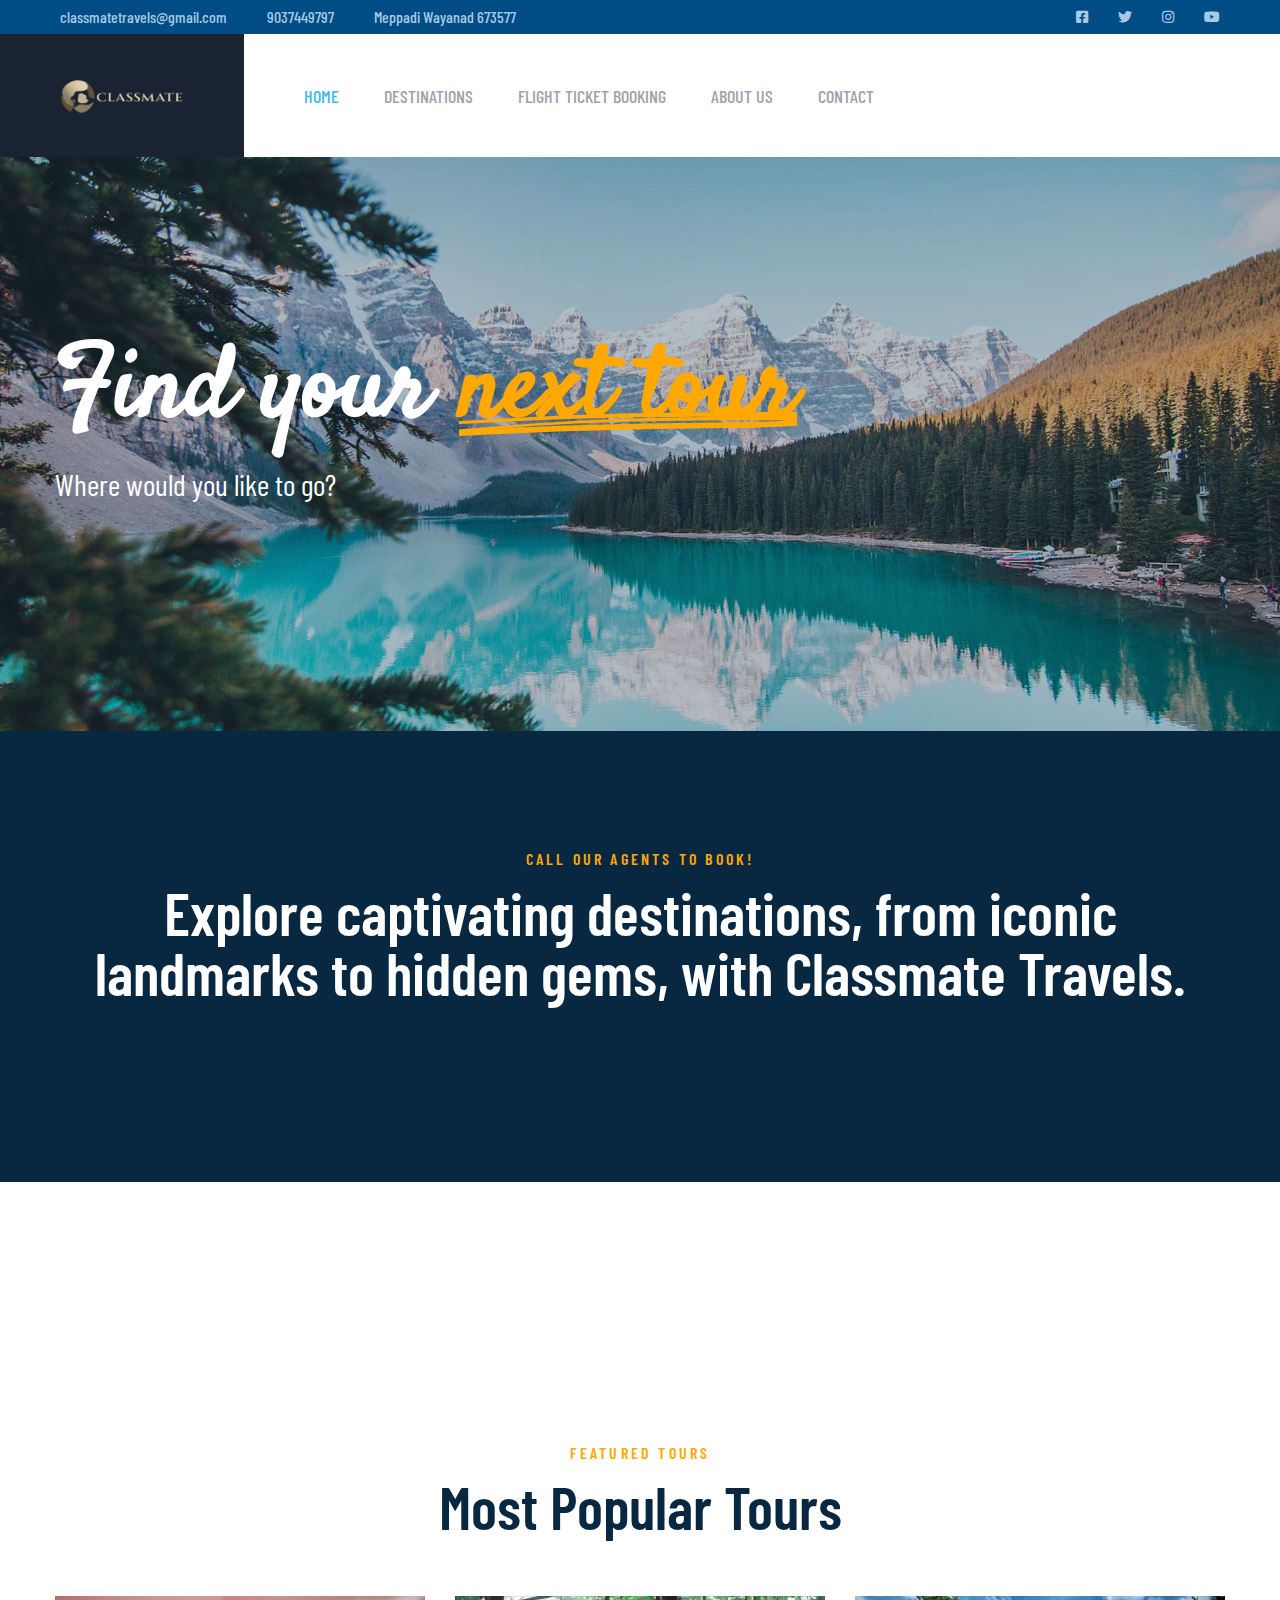
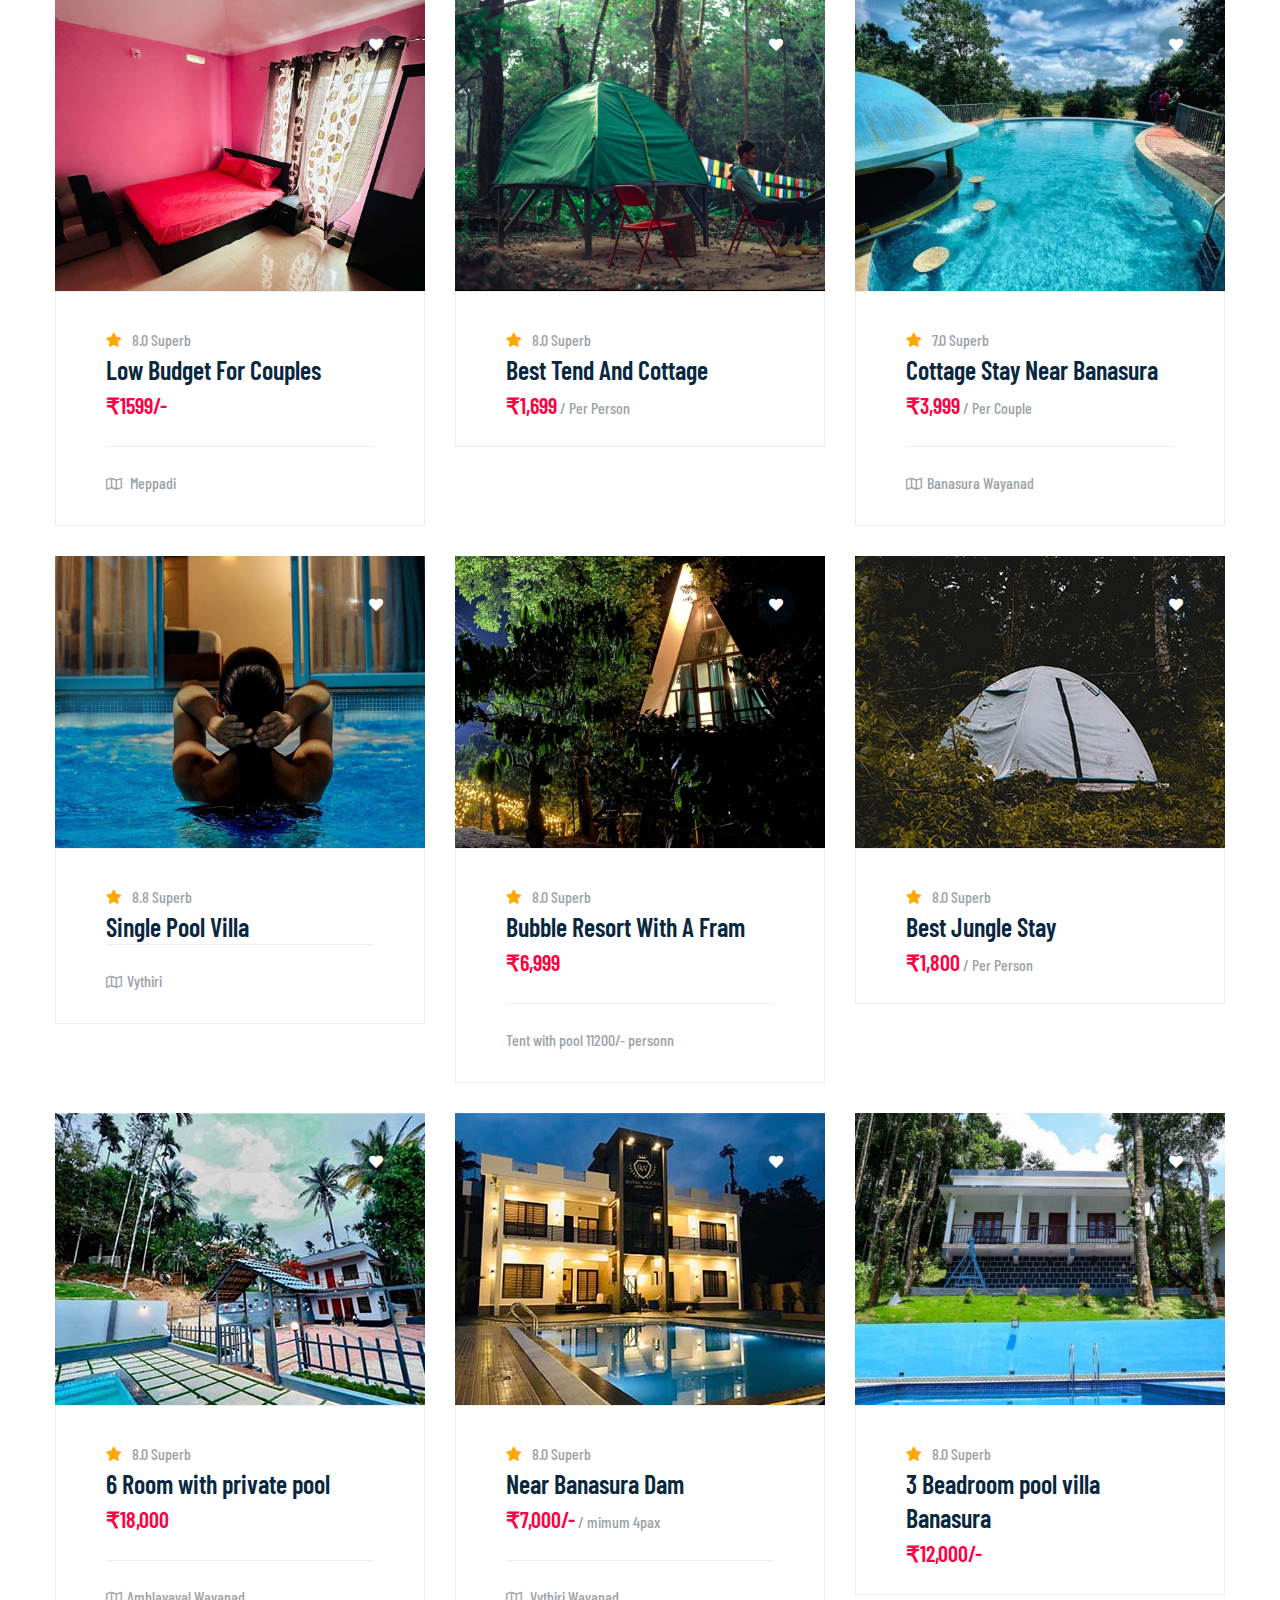
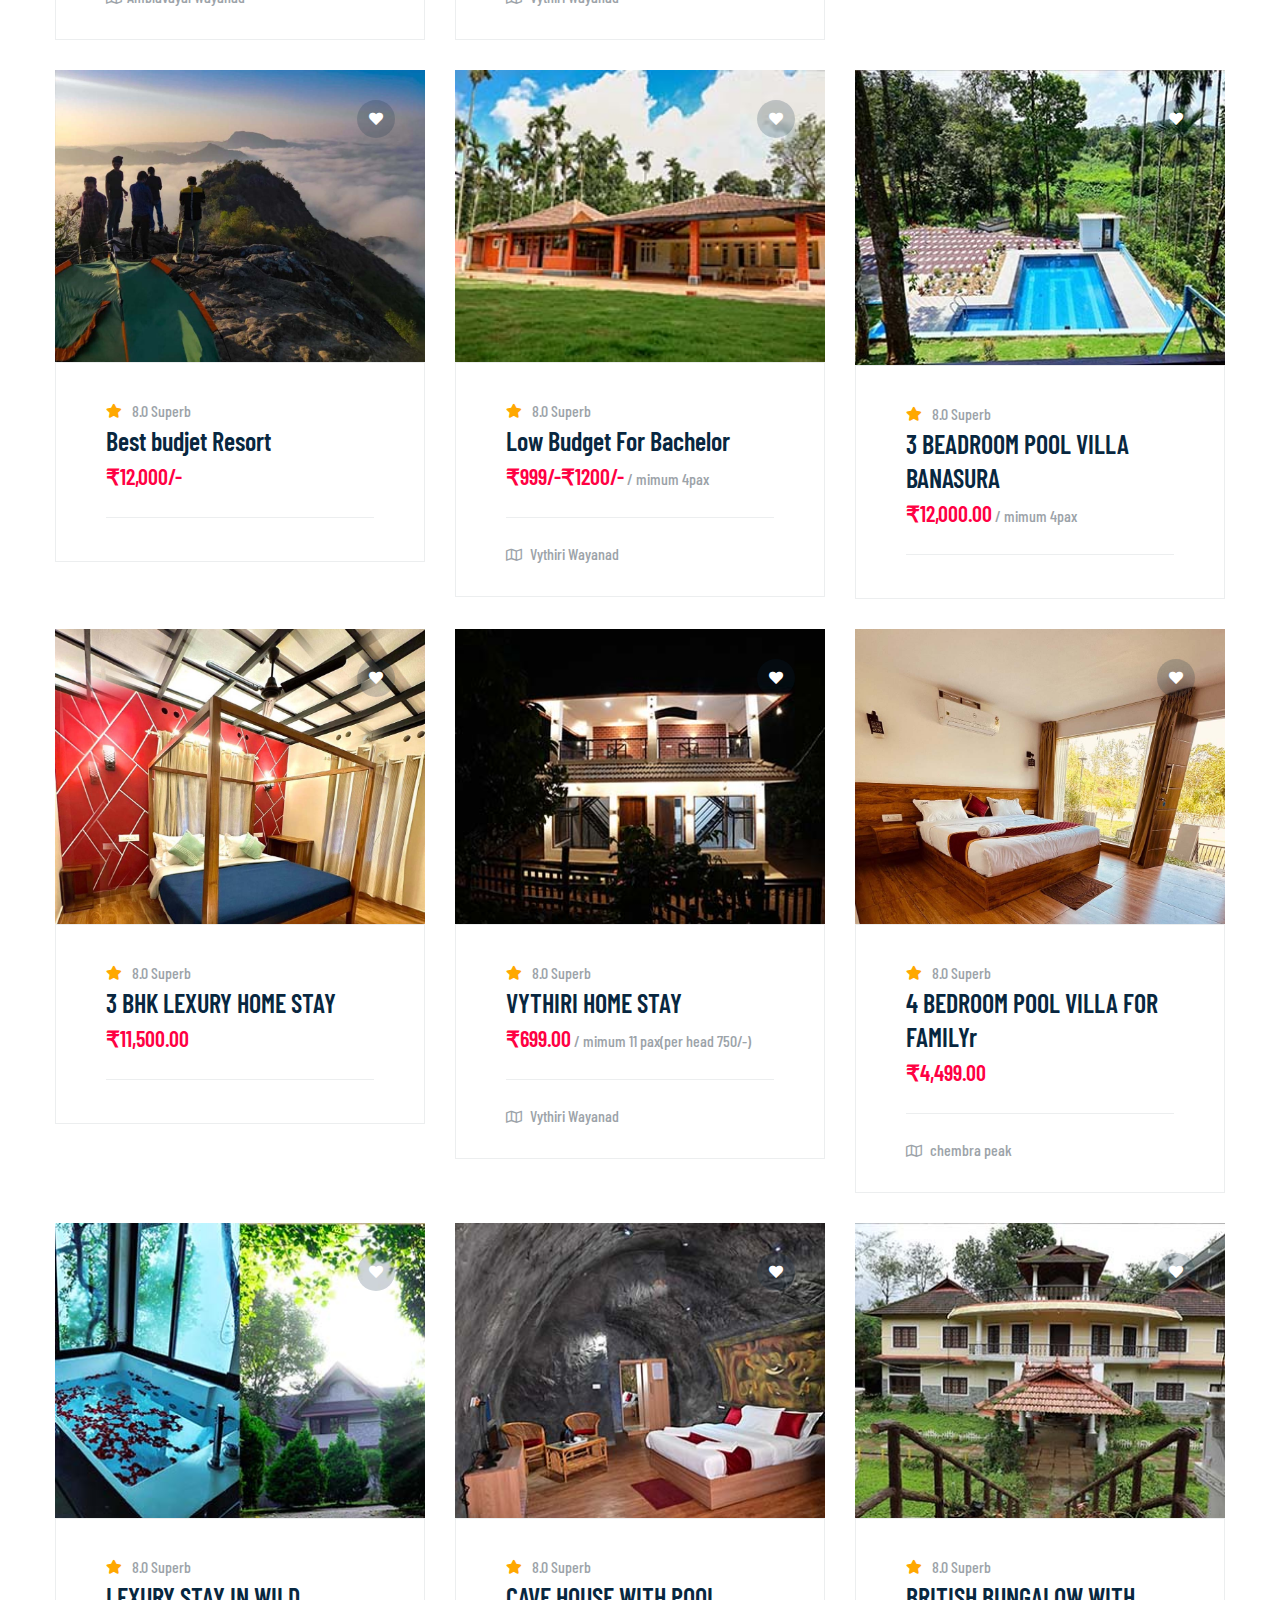
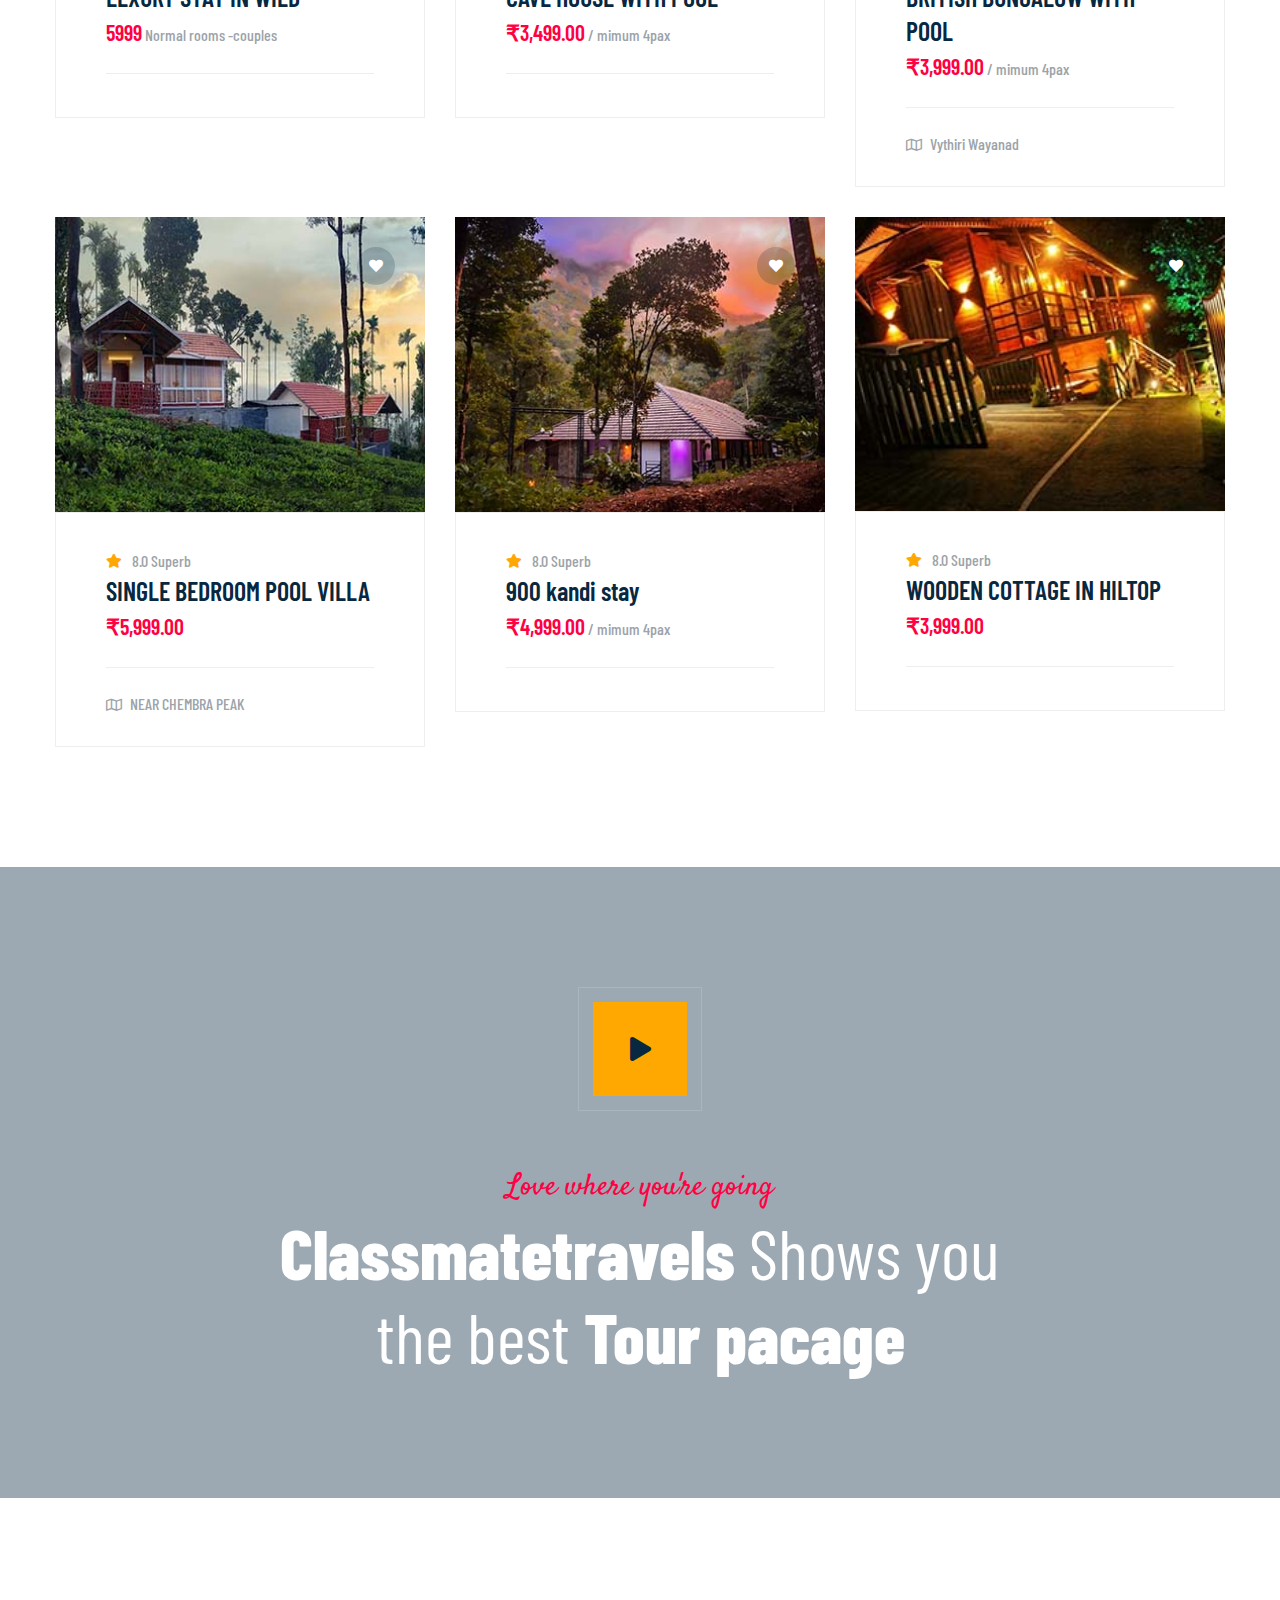
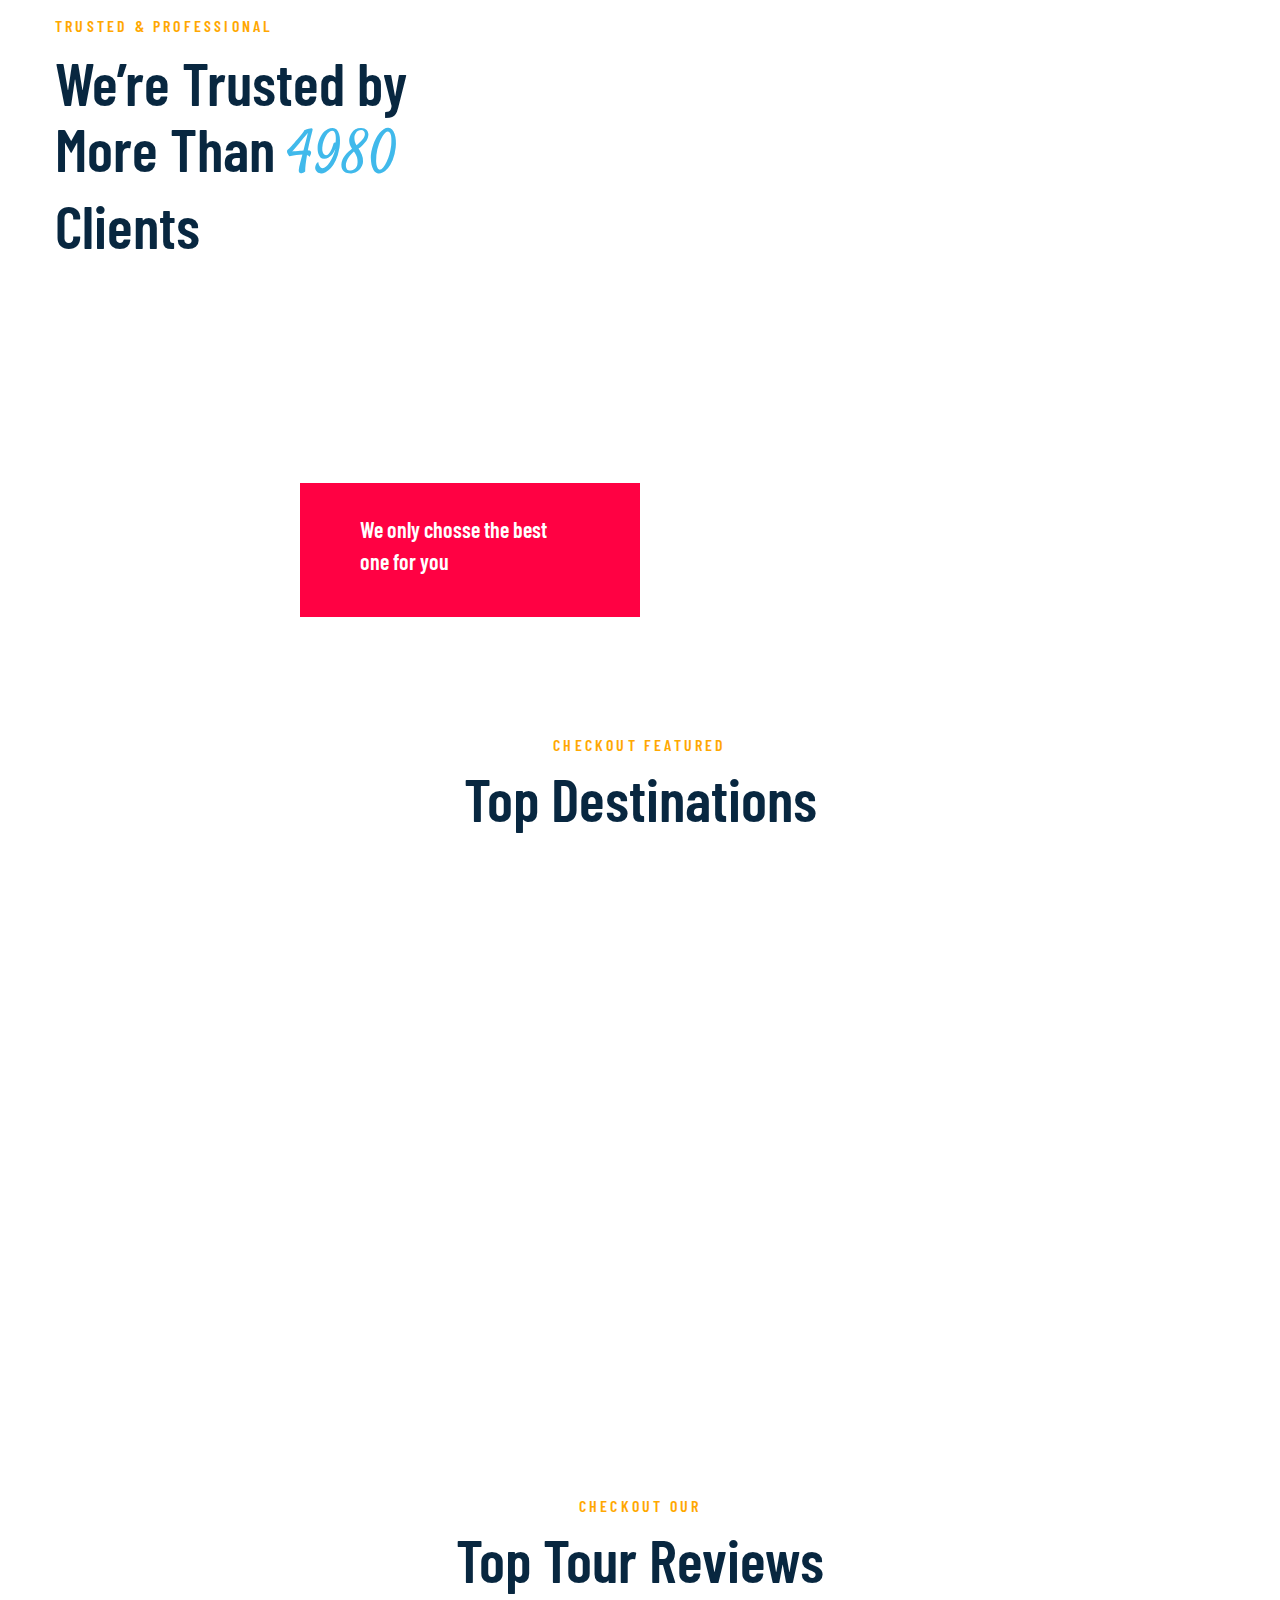
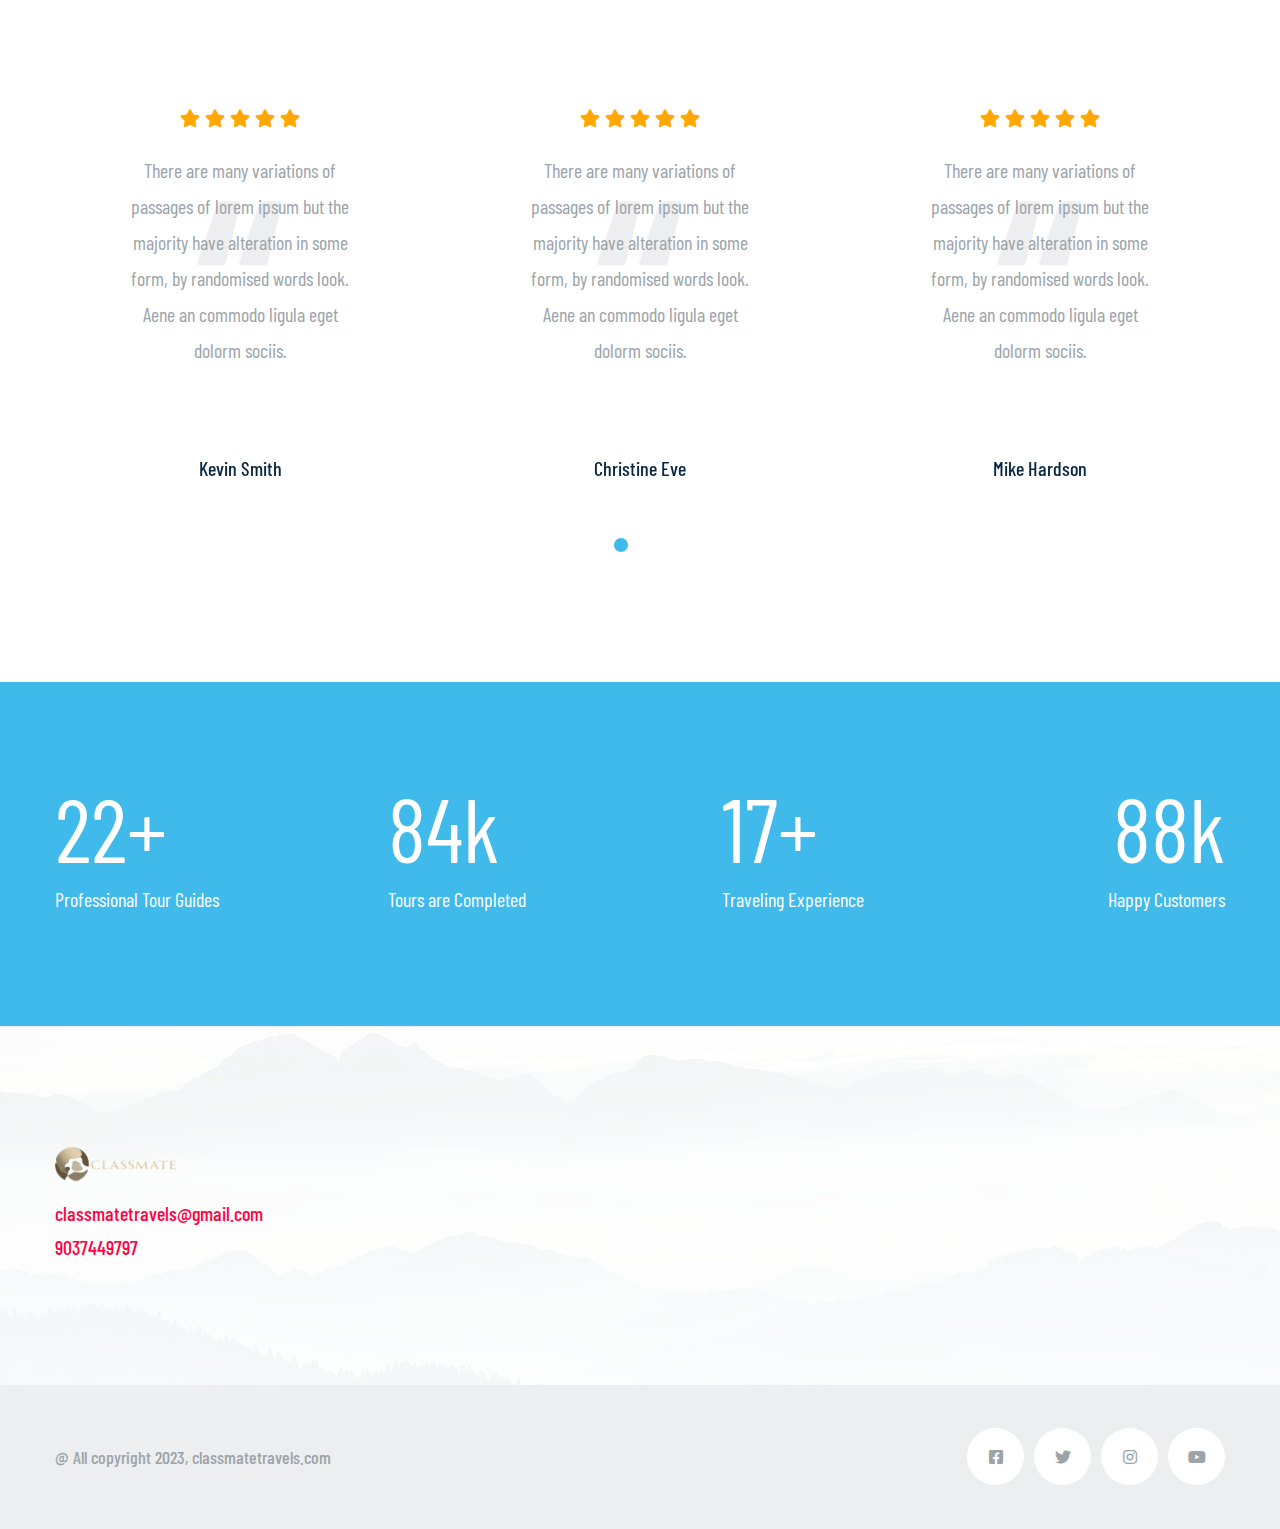
==== index.html @ 8ec78723 "second commit" ====
<!DOCTYPE html>
<html lang="en">

<head>
    <meta charset="UTF-8">
    <meta name="viewport" content="width=device-width, initial-scale=1.0">
    <meta http-equiv="X-UA-Compatible" content="ie=edge">
    <title>Home One || classmatetravels</title>
    <link rel="apple-touch-icon" sizes="180x180" href="assets/images/favicons/apple-touch-icon.png">
    <link rel="icon" type="image/png" sizes="32x32" href="assets/images/favicons/favicon-32x32.png">
    <link rel="icon" type="image/png" sizes="16x16" href="assets/images/favicons/favicon-16x16.png">
    <link rel="manifest" href="assets/images/favicons/site.webmanifest">

    <!-- plugin scripts -->


    <link href="https://fonts.googleapis.com/css?family=Barlow+Condensed:200,300,400,400i,500,600,700,800,900%7CSatisfy&display=swap" rel="stylesheet">


    <link rel="stylesheet" href="assets/css/animate.min.css">
    <link rel="stylesheet" href="assets/css/bootstrap.min.css">
    <link rel="stylesheet" href="assets/css/owl.carousel.min.css">
    <link rel="stylesheet" href="assets/css/owl.theme.default.min.css">
    <link rel="stylesheet" href="assets/css/magnific-popup.css">
    <link rel="stylesheet" href="assets/css/fontawesome-all.min.css">
    <link rel="stylesheet" href="assets/css/swiper.min.css">
    <link rel="stylesheet" href="assets/css/bootstrap-select.min.css">
    <link rel="stylesheet" href="assets/css/tripo-icons.css">
    <link rel="stylesheet" href="assets/css/jquery.mCustomScrollbar.min.css">
    <link rel="stylesheet" href="assets/css/bootstrap-datepicker.min.css">
    <link rel="stylesheet" href="assets/css/vegas.min.css">
    <link rel="stylesheet" href="assets/css/nouislider.min.css">
    <link rel="stylesheet" href="assets/css/nouislider.pips.css">

    <!-- template styles -->
    <link rel="stylesheet" href="assets/css/style.css">
    <link rel="stylesheet" href="assets/css/responsive.css">
</head>

<body>
    <div class="preloader">
        <img src="assets/images/loader.png" class="preloader__image" alt="">
    </div><!-- /.preloader -->
    <div class="page-wrapper">
        <div class="site-header__header-one-wrap">
            <div class="topbar-one">
                <div class="container-fluid">
                    <div class="topbar-one__left">
                        <a href="mailto:needhelp@tripo.com">classmatetravels@gmail.com
                        </a>
                        <a href="tel:9037449797">9037449797</a>
                        <a href="#">Meppadi 
                            Wayanad 
                            673577</a>
                    </div><!-- /.topbar-one__left -->
                    <div class="topbar-one__right">
                        <div class="topbar-one__social">
                            <a href="#"><i class="fab fa-facebook-square"></i></a>
                            <a href="https://twitter.com/classmatetra"><i class="fab fa-twitter"></i></a>
                            <a href="#"><i class="fab fa-instagram"></i></a>
                            <a href="https://youtube.com/@classmatetravels"><i class="fab fa-youtube"></i></a>
                        </div><!-- /.topbar-one__social -->
                       
                    </div><!-- /.topbar-one__right -->
                </div><!-- /.container-fluid -->
            </div><!-- /.topbar-one -->
            <header class="main-nav__header-one ">
                <nav class="header-navigation stricky">
                    <div class="container">
                        <!-- Brand and toggle get grouped for better mobile display -->
                        <div class="main-nav__logo-box">
                            <a href="index.html" class="main-nav__logo">
                                <img src="assets/images/logo-dark.png" class="main-logo" width="123" alt="Awesome Image" />
                            </a>
                            <a href="#" class="side-menu__toggler"><i class="fa fa-bars"></i>
                                <!-- /.smpl-icon-menu --></a>
                        </div><!-- /.logo-box -->
                        <!-- Collect the nav links, forms, and other content for toggling -->
                        <div class="main-nav__main-navigation">
                            <ul class=" main-nav__navigation-box">
                                <li class="dropdown current">
                                    <a href="index.html">Home</a>
                                  
                                </li>
                                <li class="dropdown">
                                    <a href="destinations.html">Destinations</a>
                                  
                                </li>
                                <li class="dropdown">
                                    <a href="index-2.html">Flight Ticket Booking</a>
                                 
                                </li>
                                <li class="dropdown">
                                    <a href="about.html">About Us</a>
                                    
                                </li>


                            
                                <li>
                                    <a href="contact.html">Contact</a>
                                </li>
                            </ul>
                        </div><!-- /.navbar-collapse -->
                    
                    </div>
                    <!-- /.container -->
                </nav>
            </header><!-- /.site-header -->
        </div><!-- /.site-header__header-one-wrap -->


        <section class="banner-one" style="background-image: url(assets/images/backgrounds/banner-1-1-bg.jpg);">
            <div class="container">
                <h2>Find your <span>next tour</span></h2>
                <p>Where would you like to go?</p>
                
            </div><!-- /.container -->
        </section><!-- /.banner-one -->

        <section class="features-one__title">
            <div class="container">
                <div class="block-title text-center">
                    <p>Call our agents to book!</p>
                    <h3>Explore captivating destinations, from iconic landmarks to hidden gems, with Classmate Travels.</h3>
                </div><!-- /.block-title -->
            </div><!-- /.container -->
        </section><!-- /.features-one__title -->

        <section class="features-one__content">
            <div class="container">
                <div class="row">
                    <div class="col-lg-3 col-md-6 wow fadeInUp" data-wow-duration="1500ms" data-wow-delay="000ms">
                        <div class="features-one__single">
                            <i class=" tripo-icon-tour-guide"></i>
                            <h3>80+ Our Local <br> Guides</h3>
                        </div><!-- /.features-one__single -->
                    </div><!-- /.col-lg-3 col-md-6 -->
                    <div class="col-lg-3 col-md-6 wow fadeInUp" data-wow-duration="1500ms" data-wow-delay="100ms">
                        <div class="features-one__single">
                            <i class=" tripo-icon-reliability"></i>
                            <h3>100% Trusted Tour <br> Agency</h3>
                        </div><!-- /.features-one__single -->
                    </div><!-- /.col-lg-3 col-md-6 -->
                    <div class="col-lg-3 col-md-6 wow fadeInUp" data-wow-duration="1500ms" data-wow-delay="200ms">
                        <div class="features-one__single">
                            <i class=" tripo-icon-user-experience"></i>
                            <h3>5+ Years of Travel <br> Experience</h3>
                        </div><!-- /.features-one__single -->
                    </div><!-- /.col-lg-3 col-md-6 -->
                    <div class="col-lg-3 col-md-6 wow fadeInUp" data-wow-duration="1500ms" data-wow-delay="300ms">
                        <div class="features-one__single">
                            <i class=" tripo-icon-feedback"></i>
                            <h3>98% Our Travelers <br> are Happy</h3>
                        </div><!-- /.features-one__single -->
                    </div><!-- /.col-lg-3 col-md-6 -->
                </div><!-- /.row -->
            </div><!-- /.container -->
        </section><!-- /.features-one__content -->

        <section class="tour-one">
            <div class="container">
                <div class="block-title text-center">
                    <p>Featured tours</p>
                    <h3>Most Popular Tours</h3>
                </div><!-- /.block-title -->
                <div class="row">
                    <div class="col-xl-4 col-lg-6">
                        <div class="tour-one__single">
                            <div class="tour-one__image">
                                <img src="assets/images/tour/tour-1-1.jpg" alt="">
                                <a href=""><i class="fa fa-heart"></i></a>
                            </div><!-- /.tour-one__image -->
                            <div class="tour-one__content">
                                <div class="tour-one__stars">
                                    <i class="fa fa-star"></i> 8.0 Superb
                                </div><!-- /.tour-one__stars -->
                                <h3><a href="https://wa.me/9037449797">Low Budget For Couples</a></h3>
                                <p><span>₹1599/-</p>
                                <ul class="tour-one__meta list-unstyled">
                                  
                                    <li><a href="https://wa.me/9037449797"><i class="far fa-map"></i> Meppadi</a></li>
                                </ul><!-- /.tour-one__meta -->
                            </div><!-- /.tour-one__content -->
                        </div><!-- /.tour-one__single -->
                    </div><!-- /.col-lg-4 -->
                    <div class="col-xl-4 col-lg-6">
                        <div class="tour-one__single">
                            <div class="tour-one__image">
                                <img src="assets/images/tour/tour-1-2.jpg" alt="">
                                <a href=""><i class="fa fa-heart"></i></a>
                            </div><!-- /.tour-one__image -->
                            <div class="tour-one__content">
                                <div class="tour-one__stars">
                                    <i class="fa fa-star"></i> 8.0 Superb
                                </div><!-- /.tour-one__stars -->
                                <h3><a href="https://wa.me/9037449797">Best Tend And Cottage</a></h3>
                                <p><span>₹1,699</span> / Per Person</p>
                              
                            </div><!-- /.tour-one__content -->
                        </div><!-- /.tour-one__single -->
                    </div><!-- /.col-lg-4 -->
                    <div class="col-xl-4 col-lg-6">
                        <div class="tour-one__single">
                            <div class="tour-one__image">
                                <img src="assets/images/tour/tour-1-3.jpg" alt="">
                                <a href="https://wa.me/9037449797"><i class="fa fa-heart"></i></a>
                            </div><!-- /.tour-one__image -->
                            <div class="tour-one__content">
                                <div class="tour-one__stars">
                                    <i class="fa fa-star"></i> 7.0 Superb
                                </div><!-- /.tour-one__stars -->
                                <h3><a href="https://wa.me/9037449797">Cottage Stay Near Banasura</a></h3>
                                <p><span>₹3,999</span> / Per Couple</p>
                                <ul class="tour-one__meta list-unstyled">
                                   
                                    <li><a href="https://wa.me/9037449797"><i class="far fa-map"></i>Banasura Wayanad</a></li>
                                </ul><!-- /.tour-one__meta -->
                            </div><!-- /.tour-one__content -->
                        </div><!-- /.tour-one__single -->
                    </div><!-- /.col-lg-4 -->
                    <div class="col-xl-4 col-lg-6">
                        <div class="tour-one__single">
                            <div class="tour-one__image">
                                <img src="assets/images/tour/tour-1-4.jpg" alt="">
                                <a href="https://wa.me/9037449797"><i class="fa fa-heart"></i></a>
                            </div><!-- /.tour-one__image -->
                            <div class="tour-one__content">
                                <div class="tour-one__stars">
                                    <i class="fa fa-star"></i> 8.8 Superb
                                </div><!-- /.tour-one__stars -->
                                <h3><a href="https://wa.me/9037449797">Single Pool Villa</a></h3>
                              
                                <ul class="tour-one__meta list-unstyled">
                               
                                    <li><a href="https://wa.me/9037449797"><i class="far fa-map"></i>Vythiri</a></li>
                                </ul><!-- /.tour-one__meta -->
                            </div><!-- /.tour-one__content -->
                        </div><!-- /.tour-one__single -->
                    </div><!-- /.col-lg-4 -->
                    <div class="col-xl-4 col-lg-6">
                        <div class="tour-one__single">
                            <div class="tour-one__image">
                                <img src="assets/images/tour/tour-1-5.jpg" alt="">
                                <a href="https://wa.me/9037449797"><i class="fa fa-heart"></i></a>
                            </div><!-- /.tour-one__image -->
                            <div class="tour-one__content">
                                <div class="tour-one__stars">
                                    <i class="fa fa-star"></i> 8.0 Superb
                                </div><!-- /.tour-one__stars -->
                                <h3><a href="https://wa.me/9037449797">Bubble Resort With A Fram</a></h3>
                                <p><span>₹6,999</span></p>
                                <ul class="tour-one__meta list-unstyled">
                                    <li><a href="https://wa.me/9037449797">Tent with pool 11200/- personn</a></li>
                                  
                              
                                </ul><!-- /.tour-one__meta -->
                            </div><!-- /.tour-one__content -->
                        </div><!-- /.tour-one__single -->
                    </div><!-- /.col-lg-4 -->
                    <div class="col-xl-4 col-lg-6">
                        <div class="tour-one__single">
                            <div class="tour-one__image">
                                <img src="assets/images/tour/tour-1-6.jpg" alt="">
                                <a href="https://wa.me/9037449797"><i class="fa fa-heart"></i></a>
                            </div><!-- /.tour-one__image -->
                            <div class="tour-one__content">
                                <div class="tour-one__stars">
                                    <i class="fa fa-star"></i> 8.0 Superb
                                </div><!-- /.tour-one__stars -->
                                <h3><a href="https://wa.me/9037449797">Best Jungle Stay</a></h3>
                                <p><span>₹1,800</span> / Per Person</p>
                               
                            </div><!-- /.tour-one__content -->
                        </div><!-- /.tour-one__single -->
                    </div><!-- /.col-lg-4 -->
                    <div class="col-xl-4 col-lg-6">
                        <div class="tour-one__single">
                            <div class="tour-one__image">
                                <img src="assets/images/tour/tour-1-7.jpg" alt="">
                                <a href=""><i class="fa fa-heart"></i></a>
                            </div><!-- /.tour-one__image -->
                            <div class="tour-one__content">
                                <div class="tour-one__stars">
                                    <i class="fa fa-star"></i> 8.0 Superb
                                </div><!-- /.tour-one__stars -->
                                <h3><a href="https://wa.me/9037449797">6  Room with private pool</a></h3>
                                <p><span>₹18,000</p>
                                <ul class="tour-one__meta list-unstyled">
                                  
                                    <li><a href="https://wa.me/9037449797"><i class="far fa-map"></i>Amblavayal Wayanad</a></li>
                                </ul><!-- /.tour-one__meta -->
                            </div><!-- /.tour-one__content -->
                        </div><!-- /.tour-one__single -->
                    </div><!-- /.col-lg-4 -->
                    <div class="col-xl-4 col-lg-6">
                        <div class="tour-one__single">
                            <div class="tour-one__image">
                                <img src="assets/images/tour/tour-1-8.jpg" alt="">
                                <a href=""><i class="fa fa-heart"></i></a>
                            </div><!-- /.tour-one__image -->
                            <div class="tour-one__content">
                                <div class="tour-one__stars">
                                    <i class="fa fa-star"></i> 8.0 Superb
                                </div><!-- /.tour-one__stars -->
                                <h3><a href="https://wa.me/9037449797">Near Banasura Dam</a></h3>
                                <p><span>₹7,000/-</span> / mimum 4pax</p>
                                <ul class="tour-one__meta list-unstyled">
                                  
                                    <li><a href="https://wa.me/9037449797"><i class="far fa-map"></i> Vythiri Wayanad</a></li>
                                </ul><!-- /.tour-one__meta -->
                            </div><!-- /.tour-one__content -->
                        </div><!-- /.tour-one__single -->
                    </div><!-- /.col-lg-4 -->
                    <div class="col-xl-4 col-lg-6">
                        <div class="tour-one__single">
                            <div class="tour-one__image">
                                <img src="assets/images/tour/tour-1-9.jpg" alt="">
                                <a href=""><i class="fa fa-heart"></i></a>
                            </div><!-- /.tour-one__image -->
                            <div class="tour-one__content">
                                <div class="tour-one__stars">
                                    <i class="fa fa-star"></i> 8.0 Superb
                                </div><!-- /.tour-one__stars -->
                                <h3><a href="https://wa.me/9037449797">3 Beadroom pool villa Banasura</a></h3>
                                <p><span>₹12,000/-</span> </p>
                              
                            </div><!-- /.tour-one__content -->
                        </div><!-- /.tour-one__single -->
                    </div><!-- /.col-lg-4 -->
                    <div class="col-xl-4 col-lg-6">
                        <div class="tour-one__single">
                            <div class="tour-one__image">
                                <img src="assets/images/tour/tour-1-10.jpg" alt="">
                                <a href=""><i class="fa fa-heart"></i></a>
                            </div><!-- /.tour-one__image -->
                            <div class="tour-one__content">
                                <div class="tour-one__stars">
                                    <i class="fa fa-star"></i> 8.0 Superb
                                </div><!-- /.tour-one__stars -->
                                <h3><a href="https://wa.me/9037449797">Best budjet Resort</a></h3>
                                <p><span>₹12,000/-</p>
                                <ul class="tour-one__meta list-unstyled">
                                  
                                   
                                </ul><!-- /.tour-one__meta -->
                            </div><!-- /.tour-one__content -->
                        </div><!-- /.tour-one__single -->
                    </div><!-- /.col-lg-4 -->
                    <div class="col-xl-4 col-lg-6">
                        <div class="tour-one__single">
                            <div class="tour-one__image">
                                <img src="assets/images/tour/tour-1-11.jpg" alt="">
                                <a href=""><i class="fa fa-heart"></i></a>
                            </div><!-- /.tour-one__image -->
                            <div class="tour-one__content">
                                <div class="tour-one__stars">
                                    <i class="fa fa-star"></i> 8.0 Superb
                                </div><!-- /.tour-one__stars -->
                                <h3><a href="https://wa.me/9037449797">Low Budget For Bachelor</a></h3>
                                <p><span>₹999/-₹1200/-</span> / mimum 4pax</p>
                                <ul class="tour-one__meta list-unstyled">
                                  
                                    <li><a href="https://wa.me/9037449797"><i class="far fa-map"></i> Vythiri Wayanad</a></li>
                                </ul><!-- /.tour-one__meta -->
                            </div><!-- /.tour-one__content -->
                        </div><!-- /.tour-one__single -->
                    </div><!-- /.col-lg-4 -->
                    <div class="col-xl-4 col-lg-6">
                        <div class="tour-one__single">
                            <div class="tour-one__image">
                                <img src="assets/images/tour/tour-1-12.jpg" alt="">
                                <a href=""><i class="fa fa-heart"></i></a>
                            </div><!-- /.tour-one__image -->
                            <div class="tour-one__content">
                                <div class="tour-one__stars">
                                    <i class="fa fa-star"></i> 8.0 Superb
                                </div><!-- /.tour-one__stars -->
                                <h3><a href="https://wa.me/9037449797">3 BEADROOM POOL VILLA BANASURA</a></h3>
                                <p><span>₹12,000.00</span> / mimum 4pax</p>
                                <ul class="tour-one__meta list-unstyled">
                                  
                                    
                                </ul><!-- /.tour-one__meta -->
                            </div><!-- /.tour-one__content -->
                        </div><!-- /.tour-one__single -->
                    </div><!-- /.col-lg-4 -->
                    <div class="col-xl-4 col-lg-6">
                        <div class="tour-one__single">
                            <div class="tour-one__image">
                                <img src="assets/images/tour/tour-1-13.jpg" alt="">
                                <a href=""><i class="fa fa-heart"></i></a>
                            </div><!-- /.tour-one__image -->
                            <div class="tour-one__content">
                                <div class="tour-one__stars">
                                    <i class="fa fa-star"></i> 8.0 Superb
                                </div><!-- /.tour-one__stars -->
                                <h3><a href="https://wa.me/9037449797">3 BHK LEXURY HOME STAY</a></h3>
                                <p><span>₹11,500.00</p>
                                <ul class="tour-one__meta list-unstyled">
                                  
                                  
                                </ul><!-- /.tour-one__meta -->
                            </div><!-- /.tour-one__content -->
                        </div><!-- /.tour-one__single -->
                    </div><!-- /.col-lg-4 -->
                    <div class="col-xl-4 col-lg-6">
                        <div class="tour-one__single">
                            <div class="tour-one__image">
                                <img src="assets/images/tour/tour-1-14.jpg" alt="">
                                <a href=""><i class="fa fa-heart"></i></a>
                            </div><!-- /.tour-one__image -->
                            <div class="tour-one__content">
                                <div class="tour-one__stars">
                                    <i class="fa fa-star"></i> 8.0 Superb
                                </div><!-- /.tour-one__stars -->
                                <h3><a href="https://wa.me/9037449797">VYTHIRI HOME STAY</a></h3>
                                <p><span>₹699.00</span> / mimum 11 pax(per head 750/-)</p>
                                <ul class="tour-one__meta list-unstyled">
                                  
                                    <li><a href="https://wa.me/9037449797"><i class="far fa-map"></i> Vythiri Wayanad</a></li>
                                </ul><!-- /.tour-one__meta -->
                            </div><!-- /.tour-one__content -->
                        </div><!-- /.tour-one__single -->
                    </div><!-- /.col-lg-4 -->
                    <div class="col-xl-4 col-lg-6">
                        <div class="tour-one__single">
                            <div class="tour-one__image">
                                <img src="assets/images/tour/tour-1-16.jpg" alt="">
                                <a href=""><i class="fa fa-heart"></i></a>
                            </div><!-- /.tour-one__image -->
                            <div class="tour-one__content">
                                <div class="tour-one__stars">
                                    <i class="fa fa-star"></i> 8.0 Superb
                                </div><!-- /.tour-one__stars -->
                                <h3><a href="https://wa.me/9037449797">4 BEDROOM POOL VILLA FOR FAMILYr</a></h3>
                                <p><span>₹4,499.00</p>
                                <ul class="tour-one__meta list-unstyled">
                                  
                                    <li><a href="https://wa.me/9037449797"><i class="far fa-map"></i> chembra peak</a></li>
                                </ul><!-- /.tour-one__meta -->
                            </div><!-- /.tour-one__content -->
                        </div><!-- /.tour-one__single -->
                    </div><!-- /.col-lg-4 -->
                    <div class="col-xl-4 col-lg-6">
                        <div class="tour-one__single">
                            <div class="tour-one__image">
                                <img src="assets/images/tour/tour-1-17.jpg" alt="">
                                <a href=""><i class="fa fa-heart"></i></a>
                            </div><!-- /.tour-one__image -->
                            <div class="tour-one__content">
                                <div class="tour-one__stars">
                                    <i class="fa fa-star"></i> 8.0 Superb
                                </div><!-- /.tour-one__stars -->
                                <h3><a href="https://wa.me/9037449797">LEXURY STAY IN WILD</a></h3>
                                <p><span> 5999</span> Normal rooms -couples</p>
                                <ul class="tour-one__meta list-unstyled">
                                  
                              
                                </ul><!-- /.tour-one__meta -->
                            </div><!-- /.tour-one__content -->
                        </div><!-- /.tour-one__single -->
                    </div><!-- /.col-lg-4 -->
                    <div class="col-xl-4 col-lg-6">
                        <div class="tour-one__single">
                            <div class="tour-one__image">
                                <img src="assets/images/tour/tour-1-18.jpg" alt="">
                                <a href=""><i class="fa fa-heart"></i></a>
                            </div><!-- /.tour-one__image -->
                            <div class="tour-one__content">
                                <div class="tour-one__stars">
                                    <i class="fa fa-star"></i> 8.0 Superb
                                </div><!-- /.tour-one__stars -->
                                <h3><a href="https://wa.me/9037449797">CAVE HOUSE WITH POOL</a></h3>
                                <p><span>₹3,499.00</span> / mimum 4pax</p>
                                <ul class="tour-one__meta list-unstyled">
                                  
                                
                                </ul><!-- /.tour-one__meta -->
                            </div><!-- /.tour-one__content -->
                        </div><!-- /.tour-one__single -->
                    </div><!-- /.col-lg-4 -->
                    <div class="col-xl-4 col-lg-6">
                        <div class="tour-one__single">
                            <div class="tour-one__image">
                                <img src="assets/images/tour/tour-1-19.jpg" alt="">
                                <a href=""><i class="fa fa-heart"></i></a>
                            </div><!-- /.tour-one__image -->
                            <div class="tour-one__content">
                                <div class="tour-one__stars">
                                    <i class="fa fa-star"></i> 8.0 Superb
                                </div><!-- /.tour-one__stars -->
                                <h3><a href="https://wa.me/9037449797">BRITISH BUNGALOW WITH POOL</a></h3>
                                <p><span>₹3,999.00</span> / mimum 4pax</p>
                                <ul class="tour-one__meta list-unstyled">
                                  
                                    <li><a href="https://wa.me/9037449797"><i class="far fa-map"></i> Vythiri Wayanad</a></li>
                                </ul><!-- /.tour-one__meta -->
                            </div><!-- /.tour-one__content -->
                        </div><!-- /.tour-one__single -->
                    </div><!-- /.col-lg-4 -->
                    <div class="col-xl-4 col-lg-6">
                        <div class="tour-one__single">
                            <div class="tour-one__image">
                                <img src="assets/images/tour/tour-1-20.jpg" alt="">
                                <a href=""><i class="fa fa-heart"></i></a>
                            </div><!-- /.tour-one__image -->
                            <div class="tour-one__content">
                                <div class="tour-one__stars">
                                    <i class="fa fa-star"></i> 8.0 Superb
                                </div><!-- /.tour-one__stars -->
                                <h3><a href="https://wa.me/9037449797">SINGLE BEDROOM POOL VILLA</a></h3>
                                <p><span>₹5,999.00</p>
                                <ul class="tour-one__meta list-unstyled">
                                  
                                    <li><a href="https://wa.me/9037449797"><i class="far fa-map"></i> NEAR CHEMBRA PEAK</a></li>
                                </ul><!-- /.tour-one__meta -->
                            </div><!-- /.tour-one__content -->
                        </div><!-- /.tour-one__single -->
                    </div><!-- /.col-lg-4 -->
                    <div class="col-xl-4 col-lg-6">
                        <div class="tour-one__single">
                            <div class="tour-one__image">
                                <img src="assets/images/tour/tour-1-21.jpg" alt="">
                                <a href=""><i class="fa fa-heart"></i></a>
                            </div><!-- /.tour-one__image -->
                            <div class="tour-one__content">
                                <div class="tour-one__stars">
                                    <i class="fa fa-star"></i> 8.0 Superb
                                </div><!-- /.tour-one__stars -->
                                <h3><a href="https://wa.me/9037449797">900 kandi stay</a></h3>
                                <p><span>₹4,999.00</span> / mimum 4pax</p>
                                <ul class="tour-one__meta list-unstyled">
                                  
                           
                                </ul><!-- /.tour-one__meta -->
                            </div><!-- /.tour-one__content -->
                        </div><!-- /.tour-one__single -->
                    </div><!-- /.col-lg-4 -->
                    <div class="col-xl-4 col-lg-6">
                        <div class="tour-one__single">
                            <div class="tour-one__image">
                                <img src="assets/images/tour/tour-1-22.jpg" alt="">
                                <a href=""><i class="fa fa-heart"></i></a>
                            </div><!-- /.tour-one__image -->
                            <div class="tour-one__content">
                                <div class="tour-one__stars">
                                    <i class="fa fa-star"></i> 8.0 Superb
                                </div><!-- /.tour-one__stars -->
                                <h3><a href="https://wa.me/9037449797">WOODEN COTTAGE IN HILTOP</a></h3>
                                <p><span>₹3,999.00</p>
                                <ul class="tour-one__meta list-unstyled">
                                  
                               
                                </ul><!-- /.tour-one__meta -->
                            </div><!-- /.tour-one__content -->
                        </div><!-- /.tour-one__single -->
                    </div><!-- /.col-lg-4 -->
                </div><!-- /.row -->
            </div><!-- /.container -->
        </section><!-- /.tour-one -->

        <section class="video-one" style="background-image: url(assets/images/backgrounds/video-bg-1-1.jpg);">
            <div class="container text-center">
                <a href="https://www.youtube.com/watch?v=i9E_Blai8vk" class="video-one__btn video-popup"><i class="fa fa-play"></i></a><!-- /.video-one__btn -->
                <p>Love where you're going</p>
                <h3><span>Classmatetravels</span> Shows you <br> the best <span>Tour pacage</span></h3>
            </div><!-- /.container -->
        </section><!-- /.video-one -->

        <section class="cta-three">
            <div class="container">
                <div class="row no-gutters">
                    <div class="col-lg-6">
                        <div class="cta-three__content">
                            <div class="cta-three__content-inner">
                                <div class="block-title text-left">
                                    <p>Trusted & Professional</p>
                                    <h3>We’re Trusted by <br> More Than <span class="counter">4980</span> <br> Clients</h3>
                                </div><!-- /.block-title -->
                                <img src="assets/images/resources/cta-3-1.jpg" data-wow-duration="1500ms" class="wow fadeInLeft img-fluid" alt="">
                                <div class="cta-three__box">
                                    <p>We only chosse the best <br> one for you</p>
                                </div><!-- /.cta-three__box -->
                            </div><!-- /.cta-three__content-inner -->
                        </div><!-- /.cta-three__content -->
                    </div><!-- /.col-lg-6 -->
                    <div class="col-lg-6 text-lg-right text-md-center">
                        <div class="cta-three__images wow fadeInRight" data-wow-duration="1500ms">
                            <img src="assets/images/resources/cta-3-2.jpg" class="img-fluid" alt="">
                        </div><!-- /.cta-three__images -->
                    </div><!-- /.col-lg-6 -->
                </div><!-- /.row -->
            </div><!-- /.container -->
        </section><!-- /.cta-three -->

        <section class="destinations-two">
            <div class="container">
                <div class="block-title text-center">
                    <p>Checkout featured</p>
                    <h3>Top Destinations</h3>
                </div><!-- /.block-title -->
                <div class="row">
                    <div class="col-lg-4">
                        <div class="destinations-two__single wow fadeInLeft" data-wow-duration="1500ms" data-wow-delay="000ms">
                            <img src="assets/images/destinations/destinations-2-1.jpg" alt="">
                            <h3><a href="contact.html">Maldives</a></h3>
                        </div><!-- /.destinations-two__single -->
                    </div><!-- /.col-lg-4 -->
                    <div class="col-lg-4">
                        <div class="destinations-two__single wow fadeInUp " data-wow-duration="1500ms" data-wow-delay="100ms">
                            <img src="assets/images/destinations/destinations-2-2.jpg" alt="">
                            <h3><a href="contact.html">Africa</a></h3>
                        </div><!-- /.destinations-two__single -->
                    </div><!-- /.col-lg-4 -->
                    <div class="col-lg-4">
                        <div class="destinations-two__single wow fadeInRight" data-wow-duration="1500ms" data-wow-delay="200ms">
                            <img src="assets/images/destinations/destinations-2-3.jpg" alt="">
                            <h3><a href="contact.html">Singapore</a></h3>
                        </div><!-- /.destinations-two__single -->
                    </div><!-- /.col-lg-4 -->
                </div><!-- /.row -->
            </div><!-- /.container -->
        </section><!-- /.destinations-two -->

    
        <section class="testimonials-one">
            <div class="container">
                <div class="block-title text-center">
                    <p>checkout our</p>
                    <h3>Top Tour Reviews</h3>
                </div><!-- /.block-title -->
                <div class="testimonials-one__carousel thm__owl-carousel light-dots owl-carousel owl-theme" data-options='{"nav": false, "autoplay": true, "autoplayTimeout": 5000, "smartSpeed": 700, "dots": true, "margin": 30, "loop": true, "responsive": { "0": { "items": 1, "nav": true, "navText": ["Prev", "Next"], "dots": false }, "767": { "items": 1, "nav": true, "navText": ["Prev", "Next"], "dots": false }, "991": { "items": 2 }, "1199": { "items": 2 }, "1200": { "items": 3 } }}'>
                    <div class="item">
                        <div class="testimonials-one__single">
                            <div class="testimonials-one__content">
                                <div class="testimonials-one__stars">
                                    <i class="fa fa-star"></i>
                                    <i class="fa fa-star"></i>
                                    <i class="fa fa-star"></i>
                                    <i class="fa fa-star"></i>
                                    <i class="fa fa-star"></i>
                                </div><!-- /.testimonials-one__stars -->
                                <p>There are many variations of passages of lorem ipsum but the majority have alteration in some
                                    form, by randomised words look. Aene an commodo ligula eget dolorm sociis.</p>
                            </div><!-- /.testimonials-one__content -->
                            <div class="testimonials-one__info">
                               
                                <h3>Kevin Smith</h3>
                            </div><!-- /.testimonials-one__info -->
                        </div><!-- /.testimonials-one__single -->
                    </div><!-- /.item -->
                    <div class="item">
                        <div class="testimonials-one__single">
                            <div class="testimonials-one__content">
                                <div class="testimonials-one__stars">
                                    <i class="fa fa-star"></i>
                                    <i class="fa fa-star"></i>
                                    <i class="fa fa-star"></i>
                                    <i class="fa fa-star"></i>
                                    <i class="fa fa-star"></i>
                                </div><!-- /.testimonials-one__stars -->
                                <p>There are many variations of passages of lorem ipsum but the majority have alteration in some
                                    form, by randomised words look. Aene an commodo ligula eget dolorm sociis.</p>
                            </div><!-- /.testimonials-one__content -->
                            <div class="testimonials-one__info">
                              
                                <h3>Christine Eve</h3>
                            </div><!-- /.testimonials-one__info -->
                        </div><!-- /.testimonials-one__single -->
                    </div><!-- /.item -->
                    <div class="item">
                        <div class="testimonials-one__single">
                            <div class="testimonials-one__content">
                                <div class="testimonials-one__stars">
                                    <i class="fa fa-star"></i>
                                    <i class="fa fa-star"></i>
                                    <i class="fa fa-star"></i>
                                    <i class="fa fa-star"></i>
                                    <i class="fa fa-star"></i>
                                </div><!-- /.testimonials-one__stars -->
                                <p>There are many variations of passages of lorem ipsum but the majority have alteration in some
                                    form, by randomised words look. Aene an commodo ligula eget dolorm sociis.</p>
                            </div><!-- /.testimonials-one__content -->
                            <div class="testimonials-one__info">
                               
                                <h3>Mike Hardson</h3>
                            </div><!-- /.testimonials-one__info -->
                        </div><!-- /.testimonials-one__single -->
                    </div><!-- /.item -->
                    <div class="item">
                        <div class="testimonials-one__single">
                            <div class="testimonials-one__content">
                                <div class="testimonials-one__stars">
                                    <i class="fa fa-star"></i>
                                    <i class="fa fa-star"></i>
                                    <i class="fa fa-star"></i>
                                    <i class="fa fa-star"></i>
                                    <i class="fa fa-star"></i>
                                </div><!-- /.testimonials-one__stars -->
                                <p>There are many variations of passages of lorem ipsum but the majority have alteration in some
                                    form, by randomised words look. Aene an commodo ligula eget dolorm sociis.</p>
                            </div><!-- /.testimonials-one__content -->
                            <div class="testimonials-one__info">
                             
                                <h3>Kevin Smith</h3>
                            </div><!-- /.testimonials-one__info -->
                        </div><!-- /.testimonials-one__single -->
                    </div><!-- /.item -->
                    <div class="item">
                        <div class="testimonials-one__single">
                            <div class="testimonials-one__content">
                                <div class="testimonials-one__stars">
                                    <i class="fa fa-star"></i>
                                    <i class="fa fa-star"></i>
                                    <i class="fa fa-star"></i>
                                    <i class="fa fa-star"></i>
                                    <i class="fa fa-star"></i>
                                </div><!-- /.testimonials-one__stars -->
                                <p>There are many variations of passages of lorem ipsum but the majority have alteration in some
                                    form, by randomised words look. Aene an commodo ligula eget dolorm sociis.</p>
                            </div><!-- /.testimonials-one__content -->
                            <div class="testimonials-one__info">
                                
                                <h3>Christine Eve</h3>
                            </div><!-- /.testimonials-one__info -->
                        </div><!-- /.testimonials-one__single -->
                    </div><!-- /.item -->
                    <div class="item">
                        <div class="testimonials-one__single">
                            <div class="testimonials-one__content">
                                <div class="testimonials-one__stars">
                                    <i class="fa fa-star"></i>
                                    <i class="fa fa-star"></i>
                                    <i class="fa fa-star"></i>
                                    <i class="fa fa-star"></i>
                                    <i class="fa fa-star"></i>
                                </div><!-- /.testimonials-one__stars -->
                                <p>There are many variations of passages of lorem ipsum but the majority have alteration in some
                                    form, by randomised words look. Aene an commodo ligula eget dolorm sociis.</p>
                            </div><!-- /.testimonials-one__content -->
                            <div class="testimonials-one__info">
                               
                                <h3>Mike Hardson</h3>
                            </div><!-- /.testimonials-one__info -->
                        </div><!-- /.testimonials-one__single -->
                    </div><!-- /.item -->
                    <div class="item">
                        <div class="testimonials-one__single">
                            <div class="testimonials-one__content">
                                <div class="testimonials-one__stars">
                                    <i class="fa fa-star"></i>
                                    <i class="fa fa-star"></i>
                                    <i class="fa fa-star"></i>
                                    <i class="fa fa-star"></i>
                                    <i class="fa fa-star"></i>
                                </div><!-- /.testimonials-one__stars -->
                                <p>There are many variations of passages of lorem ipsum but the majority have alteration in some
                                    form, by randomised words look. Aene an commodo ligula eget dolorm sociis.</p>
                            </div><!-- /.testimonials-one__content -->
                            <div class="testimonials-one__info">
                               
                                <h3>Kevin Smith</h3>
                            </div><!-- /.testimonials-one__info -->
                        </div><!-- /.testimonials-one__single -->
                    </div><!-- /.item -->
                    <div class="item">
                        <div class="testimonials-one__single">
                            <div class="testimonials-one__content">
                                <div class="testimonials-one__stars">
                                    <i class="fa fa-star"></i>
                                    <i class="fa fa-star"></i>
                                    <i class="fa fa-star"></i>
                                    <i class="fa fa-star"></i>
                                    <i class="fa fa-star"></i>
                                </div><!-- /.testimonials-one__stars -->
                                <p>There are many variations of passages of lorem ipsum but the majority have alteration in some
                                    form, by randomised words look. Aene an commodo ligula eget dolorm sociis.</p>
                            </div><!-- /.testimonials-one__content -->
                            <div class="testimonials-one__info">
                                
                                <h3>Christine Eve</h3>
                            </div><!-- /.testimonials-one__info -->
                        </div><!-- /.testimonials-one__single -->
                    </div><!-- /.item -->
                    <div class="item">
                        <div class="testimonials-one__single">
                            <div class="testimonials-one__content">
                                <div class="testimonials-one__stars">
                                    <i class="fa fa-star"></i>
                                    <i class="fa fa-star"></i>
                                    <i class="fa fa-star"></i>
                                    <i class="fa fa-star"></i>
                                    <i class="fa fa-star"></i>
                                </div><!-- /.testimonials-one__stars -->
                                <p>There are many variations of passages of lorem ipsum but the majority have alteration in some
                                    form, by randomised words look. Aene an commodo ligula eget dolorm sociis.</p>
                            </div><!-- /.testimonials-one__content -->
                            <div class="testimonials-one__info">
                             
                                <h3>Mike Hardson</h3>
                            </div><!-- /.testimonials-one__info -->
                        </div><!-- /.testimonials-one__single -->
                    </div><!-- /.item -->
                </div><!-- /.row -->
            </div><!-- /.container -->
        </section><!-- /.testimonials-one -->

        <section class="funfact-one">
            <div class="container">
                <div class="row justify-content-between">
                    <div class="col-xl-2 col-md-6">
                        <div class="funfact-one__single">
                            <h3><span class="counter">22</span><!-- /.counter -->+</h3>
                            <p>Professional Tour Guides</p>
                        </div><!-- /.funfact-one__single -->
                    </div><!-- /.col-lg-2 col-md-6 -->
                    <div class="col-xl-2 col-md-6 justify-content-xl-center">
                        <div class="funfact-one__single">
                            <h3><span class="counter">84</span><!-- /.counter -->k</h3>
                            <p>Tours are Completed</p>
                        </div><!-- /.funfact-one__single -->
                    </div><!-- /.col-lg-2 col-md-6 -->
                    <div class="col-xl-2 col-md-6 justify-content-xl-center">
                        <div class="funfact-one__single">
                            <h3><span class="counter">17</span><!-- /.counter -->+</h3>
                            <p>Traveling Experience</p>
                        </div><!-- /.funfact-one__single -->
                    </div><!-- /.col-lg-2 col-md-6 -->
                    <div class="col-xl-2 col-md-6 justify-content-xl-end text-xl-right">
                        <div class="funfact-one__single">
                            <h3><span class="counter">88</span><!-- /.counter -->k</h3>
                            <p>Happy Customers</p>
                        </div><!-- /.funfact-one__single -->
                    </div><!-- /.col-lg-3 col-md-6 -->
                </div><!-- /.row -->
            </div><!-- /.container -->
        </section><!-- /.funfact-one -->

  
        <footer class="site-footer">
            <div class="site-footer__bg" style="background-image: url(assets/images/backgrounds/footer-bg-1-1.png);"></div>
            <!-- /.site-footer__bg -->
            <div class="container">
                <div class="row">
                    <div class="footer-widget__column footer-widget__about">
                        <a href="index.html" class="footer-widget__logo"><img src="assets/images/logo-dark.png"  width="123" alt=""></a>
                          <!-- <p>Tripo is a premium HTML Template for tours, travels, trips, adventures and a wide range of other
                            tour agencies.</p> -->
                        <a href="mailto:classmatetravels@gmail.com">classmatetravels@gmail.com</a> <br>
                        <a href="tel:9037449797">9037449797</a>
                    </div><!-- /.footer-widget__column -->
                
                  
                
                </div><!-- /.row -->
            </div><!-- /.container -->
        </footer><!-- /.site-footer -->

        <div class="site-footer__bottom">
            <div class="container">
                <p>@ All copyright 2023, <a href="#">classmatetravels.com</a></p>
                <div class="site-footer__social">
                    <a href="#"><i class="fab fa-facebook-square"></i><!-- /.fab fa-facebook-square --></a>
                    <a href="https://twitter.com/classmatetra"><i class="fab fa-twitter"></i><!-- /.fab fa-twitter --></a>
                    <a href="#"><i class="fab fa-instagram"></i><!-- /.fab fa-instagram --></a>
                    <a href="https://youtube.com/@classmatetravels"><i class="fab fa-youtube"></i><!-- /.fab fa-dribbble --></a>
                </div><!-- /.site-footer__social -->
            </div><!-- /.container -->
        </div><!-- /.site-footer__bottom -->

    </div><!-- /.page-wrapper -->


    <a href="#" data-target="html" class="scroll-to-target scroll-to-top"><i class="fa fa-angle-up"></i></a>


    <div class="side-menu__block">


        <div class="side-menu__block-overlay custom-cursor__overlay">
            <div class="cursor"></div>
            <div class="cursor-follower"></div>
        </div><!-- /.side-menu__block-overlay -->
        <div class="side-menu__block-inner ">
            <div class="side-menu__top justify-content-end">

                <a href="#" class="side-menu__toggler side-menu__close-btn"><img src="assets/images/shapes/close-1-1.png" alt=""></a>
            </div><!-- /.side-menu__top -->


            <nav class="mobile-nav__container">
                <!-- content is loading via js -->
            </nav>
            <div class="side-menu__sep"></div><!-- /.side-menu__sep -->
            <div class="side-menu__content">
            
                <p><a href="mailto:classmatetravels@gmail.com">classmatetravels@gmail.com</a> <br> <a href="tel:9037449797">9037449797</a></p>
                <div class="side-menu__social">
                    <a href="#"><i class="fab fa-facebook-square"></i></a>
                    <a href="https://twitter.com/classmatetra"><i class="fab fa-twitter"></i></a>
                    <a href="#"><i class="fab fa-instagram"></i></a>
                    <a href="https://youtube.com/@classmatetravels"><i class="fab fa-youtube"></i></a>
                </div>
            </div><!-- /.side-menu__content -->
        </div><!-- /.side-menu__block-inner -->
    </div><!-- /.side-menu__block -->



    <div class="search-popup">
        <div class="search-popup__overlay custom-cursor__overlay">
            <div class="cursor"></div>
            <div class="cursor-follower"></div>
        </div><!-- /.search-popup__overlay -->
        <div class="search-popup__inner">
            <form action="#" class="search-popup__form">
                <input type="text" name="search" placeholder="Type here to Search....">
                <button type="submit"><i class="fa fa-search"></i></button>
            </form>
        </div><!-- /.search-popup__inner -->
    </div><!-- /.search-popup -->


    <script src="assets/js/jquery.min.js"></script>
    <script src="assets/js/bootstrap.bundle.min.js"></script>
    <script src="assets/js/owl.carousel.min.js"></script>
    <script src="assets/js/waypoints.min.js"></script>
    <script src="assets/js/jquery.counterup.min.js"></script>
    <script src="assets/js/TweenMax.min.js"></script>
    <script src="assets/js/wow.js"></script>
    <script src="assets/js/jquery.magnific-popup.min.js"></script>
    <script src="assets/js/jquery.ajaxchimp.min.js"></script>
    <script src="assets/js/swiper.min.js"></script>
    <script src="assets/js/typed-2.0.11.js"></script>
    <script src="assets/js/vegas.min.js"></script>
    <script src="assets/js/jquery.validate.min.js"></script>
    <script src="assets/js/bootstrap-select.min.js"></script>
    <script src="assets/js/countdown.min.js"></script>
    <script src="assets/js/jquery.mCustomScrollbar.concat.min.js"></script>
    <script src="assets/js/bootstrap-datepicker.min.js"></script>
    <script src="assets/js/nouislider.min.js"></script>
    <script src="assets/js/isotope.js"></script>

    <!-- template scripts -->
    <script src="assets/js/theme.js"></script>
</body>

</html>
---- assets/css/tripo-icons.css ----
@font-face {
  font-family: 'tripo-icon';
  src:  url('../fonts/tripo-icon.eot?uzh45i');
  src:  url('../fonts/tripo-icon.eot?uzh45i#iefix') format('embedded-opentype'),
    url('../fonts/tripo-icon.ttf?uzh45i') format('truetype'),
    url('../fonts/tripo-icon.woff?uzh45i') format('woff'),
    url('../fonts/tripo-icon.svg?uzh45i#tripo-icon') format('svg');
  font-weight: normal;
  font-style: normal;
  font-display: block;
}

[class^="tripo-icon-"], [class*=" tripo-icon-"] {
  /* use !important to prevent issues with browser extensions that change fonts */
  font-family: 'tripo-icon' !important;
  speak: none;
  font-style: normal;
  font-weight: normal;
  font-variant: normal;
  text-transform: none;
  line-height: 1;

  /* Better Font Rendering =========== */
  -webkit-font-smoothing: antialiased;
  -moz-osx-font-smoothing: grayscale;
}

.tripo-icon-squares:before {
  content: "\e913";
}
.tripo-icon-list-menu:before {
  content: "\e914";
}
.tripo-icon-plus-symbol:before {
  content: "\e912";
}
.tripo-icon-message:before {
  content: "\e900";
}
.tripo-icon-phone-call:before {
  content: "\e901";
}
.tripo-icon-placeholder:before {
  content: "\e902";
}
.tripo-icon-suitcase:before {
  content: "\e903";
}
.tripo-icon-plane-ticket:before {
  content: "\e904";
}
.tripo-icon-hang-gliding:before {
  content: "\e905";
}
.tripo-icon-paragliding:before {
  content: "\e906";
}
.tripo-icon-sunset:before {
  content: "\e907";
}
.tripo-icon-deer:before {
  content: "\e908";
}
.tripo-icon-flag:before {
  content: "\e909";
}
.tripo-icon-left-arrow:before {
  content: "\e90a";
}
.tripo-icon-right-arrow:before {
  content: "\e90b";
}
.tripo-icon-feedback:before {
  content: "\e90c";
}
.tripo-icon-user-experience:before {
  content: "\e90d";
}
.tripo-icon-reliability:before {
  content: "\e90e";
}
.tripo-icon-tour-guide:before {
  content: "\e90f";
}
.tripo-icon-avatar:before {
  content: "\e910";
}
.tripo-icon-magnifying-glass:before {
  content: "\e911";
}
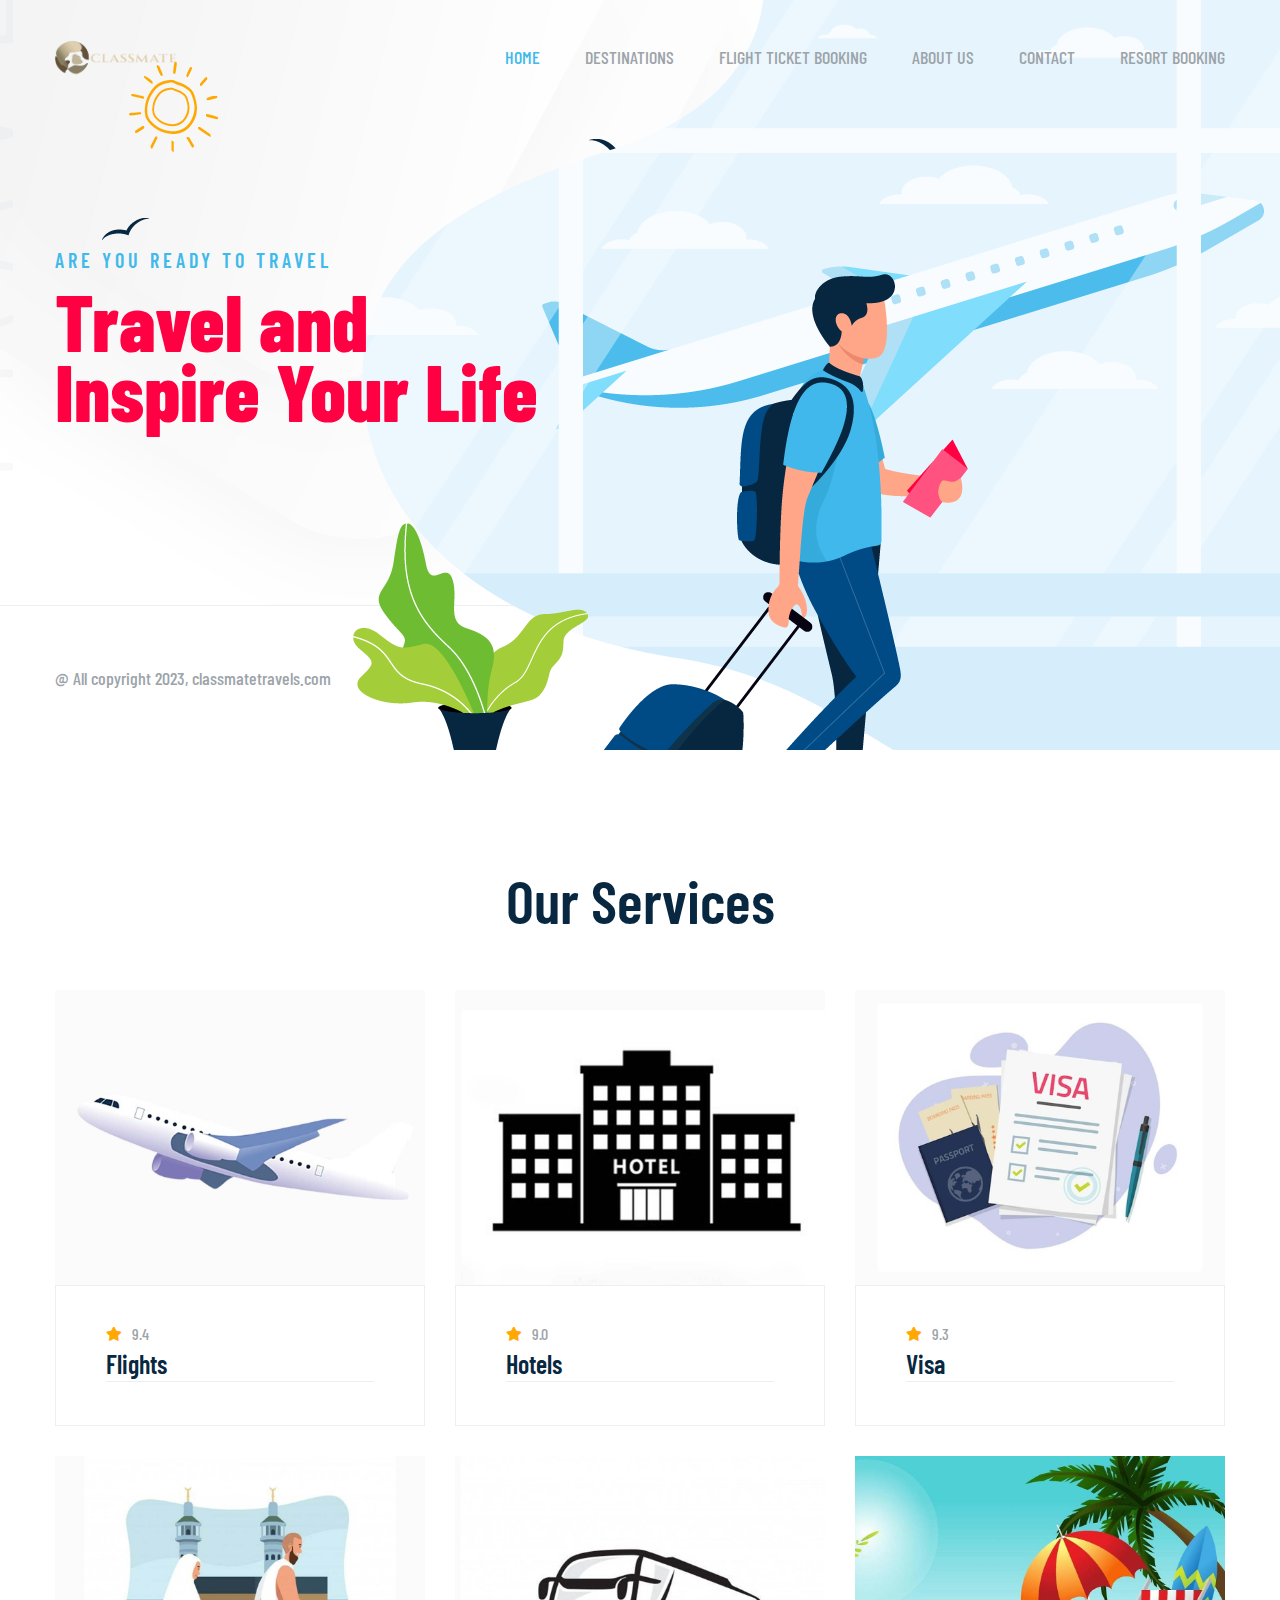
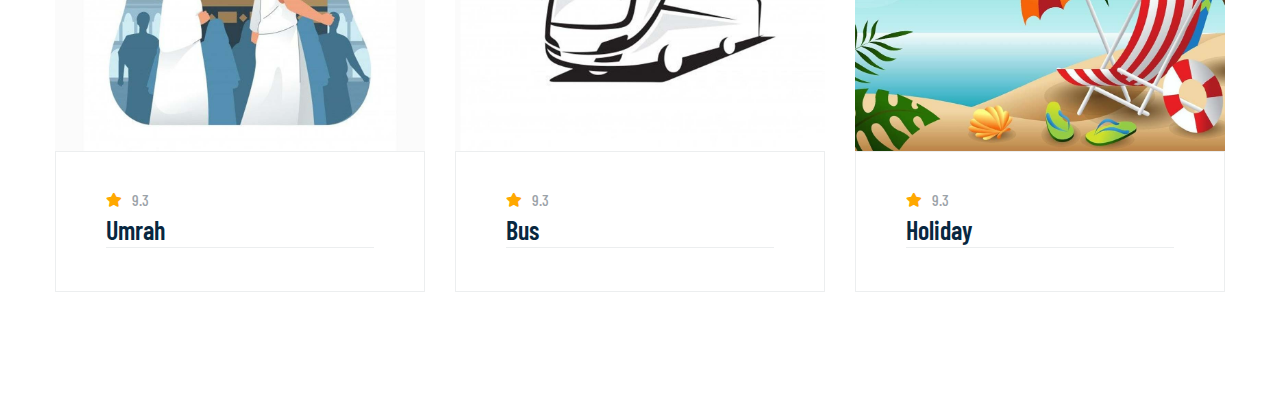
==== commit 9ef305d7: "made some changes" ====
--- a/index.html
+++ b/index.html
@@ -5,7 +5,7 @@
     <meta charset="UTF-8">
     <meta name="viewport" content="width=device-width, initial-scale=1.0">
     <meta http-equiv="X-UA-Compatible" content="ie=edge">
-    <title>Home One || classmatetravels</title>
+    <title>Home Four || Tripo || Travel & Tourism Agencies HTML Template</title>
     <link rel="apple-touch-icon" sizes="180x180" href="assets/images/favicons/apple-touch-icon.png">
     <link rel="icon" type="image/png" sizes="32x32" href="assets/images/favicons/favicon-32x32.png">
     <link rel="icon" type="image/png" sizes="16x16" href="assets/images/favicons/favicon-16x16.png">
@@ -42,822 +42,77 @@
         <img src="assets/images/loader.png" class="preloader__image" alt="">
     </div><!-- /.preloader -->
     <div class="page-wrapper">
-        <div class="site-header__header-one-wrap">
-            <div class="topbar-one">
-                <div class="container-fluid">
-                    <div class="topbar-one__left">
-                        <a href="mailto:needhelp@tripo.com">classmatetravels@gmail.com
+
+        <header class="main-nav__header-four ">
+            <nav class="header-navigation stricky">
+                <div class="container">
+                    <!-- Brand and toggle get grouped for better mobile display -->
+                    <div class="main-nav__logo-box">
+                        <a href="index.html" class="main-nav__logo">
+                            <img src="assets/images/logo-dark.png" class="main-logo" width="123" alt="Awesome Image" />
                         </a>
-                        <a href="tel:9037449797">9037449797</a>
-                        <a href="#">Meppadi 
-                            Wayanad 
-                            673577</a>
-                    </div><!-- /.topbar-one__left -->
-                    <div class="topbar-one__right">
-                        <div class="topbar-one__social">
-                            <a href="#"><i class="fab fa-facebook-square"></i></a>
-                            <a href="https://twitter.com/classmatetra"><i class="fab fa-twitter"></i></a>
-                            <a href="#"><i class="fab fa-instagram"></i></a>
-                            <a href="https://youtube.com/@classmatetravels"><i class="fab fa-youtube"></i></a>
-                        </div><!-- /.topbar-one__social -->
-                       
-                    </div><!-- /.topbar-one__right -->
-                </div><!-- /.container-fluid -->
-            </div><!-- /.topbar-one -->
-            <header class="main-nav__header-one ">
-                <nav class="header-navigation stricky">
-                    <div class="container">
-                        <!-- Brand and toggle get grouped for better mobile display -->
-                        <div class="main-nav__logo-box">
-                            <a href="index.html" class="main-nav__logo">
-                                <img src="assets/images/logo-dark.png" class="main-logo" width="123" alt="Awesome Image" />
-                            </a>
-                            <a href="#" class="side-menu__toggler"><i class="fa fa-bars"></i>
-                                <!-- /.smpl-icon-menu --></a>
-                        </div><!-- /.logo-box -->
-                        <!-- Collect the nav links, forms, and other content for toggling -->
-                        <div class="main-nav__main-navigation">
-                            <ul class=" main-nav__navigation-box">
-                                <li class="dropdown current">
-                                    <a href="index.html">Home</a>
-                                  
+                        <a href="#" class="side-menu__toggler"><i class="fa fa-bars"></i>
+                            <!-- /.smpl-icon-menu --></a>
+                    </div><!-- /.logo-box -->
+                    <!-- Collect the nav links, forms, and other content for toggling -->
+                    <div class="main-nav__main-navigation">
+                        <ul class=" main-nav__navigation-box">
+                            <li class="dropdown current">
+                                <a href="index.html">Home</a>
+                              
+                            </li>
+                            <li class="dropdown">
+                                <a href="destinations.html">Destinations</a>
+                              
+                            </li>
+                            <li class="dropdown">
+                                <a href="index-2.html">Flight Ticket Booking</a>
+                             
+                            </li>
+                            <li class="dropdown">
+                                <a href="about.html">About Us</a>
+                                
+                            </li>
+
+
+                           
+                            <li>
+                                <a href="contact.html">Contact</a>
+                                <li>
+                                    <a href="resort-booking.html">Resort Booking</a>
                                 </li>
-                                <li class="dropdown">
-                                    <a href="destinations.html">Destinations</a>
-                                  
-                                </li>
-                                <li class="dropdown">
-                                    <a href="index-2.html">Flight Ticket Booking</a>
-                                 
-                                </li>
-                                <li class="dropdown">
-                                    <a href="about.html">About Us</a>
-                                    
-                                </li>
-
-
-                            
-                                <li>
-                                    <a href="contact.html">Contact</a>
-                                </li>
-                            </ul>
-                        </div><!-- /.navbar-collapse -->
-                    
-                    </div>
-                    <!-- /.container -->
-                </nav>
-            </header><!-- /.site-header -->
-        </div><!-- /.site-header__header-one-wrap -->
-
-
-        <section class="banner-one" style="background-image: url(assets/images/backgrounds/banner-1-1-bg.jpg);">
+                            </li>
+                        </ul>
+                    </div><!-- /.navbar-collapse -->
+                   
+                </div>
+                
+                <!-- /.container -->
+            </nav>
+        </header><!-- /.site-header -->
+
+        <section class="tour-search-one__home-four" style="background-image: url(assets/images/shapes/banner-4-bg.png);">
+            <img src="assets/images/shapes/sun-1-1.png" alt="" class="tour-search-one__home-four__sun">
+            <img src="assets/images/shapes/bird-1-1.png" alt="" class="tour-search-one__home-four__bird-1">
+            <img src="assets/images/shapes/bird-1-2.png" alt="" class="tour-search-one__home-four__bird-2">
+            <img src="assets/images/shapes/banner-4-shapes.png" alt="" class="tour-search-one__home-four__moc">
+
             <div class="container">
-                <h2>Find your <span>next tour</span></h2>
-                <p>Where would you like to go?</p>
-                
+
+                <div class="tour-search-one__home-four__floated-text">
+                    travel
+                </div><!-- /.tour-search-one__home-four__floated-text -->
+
+                <div class="block-title">
+                    <p>Are You Ready to Travel</p>
+                    <h3>Travel and <br> Inspire Your Life</h3>
+                </div><!-- /.block-title -->
+          
             </div><!-- /.container -->
-        </section><!-- /.banner-one -->
-
-        <section class="features-one__title">
-            <div class="container">
-                <div class="block-title text-center">
-                    <p>Call our agents to book!</p>
-                    <h3>Explore captivating destinations, from iconic landmarks to hidden gems, with Classmate Travels.</h3>
-                </div><!-- /.block-title -->
-            </div><!-- /.container -->
-        </section><!-- /.features-one__title -->
-
-        <section class="features-one__content">
-            <div class="container">
-                <div class="row">
-                    <div class="col-lg-3 col-md-6 wow fadeInUp" data-wow-duration="1500ms" data-wow-delay="000ms">
-                        <div class="features-one__single">
-                            <i class=" tripo-icon-tour-guide"></i>
-                            <h3>80+ Our Local <br> Guides</h3>
-                        </div><!-- /.features-one__single -->
-                    </div><!-- /.col-lg-3 col-md-6 -->
-                    <div class="col-lg-3 col-md-6 wow fadeInUp" data-wow-duration="1500ms" data-wow-delay="100ms">
-                        <div class="features-one__single">
-                            <i class=" tripo-icon-reliability"></i>
-                            <h3>100% Trusted Tour <br> Agency</h3>
-                        </div><!-- /.features-one__single -->
-                    </div><!-- /.col-lg-3 col-md-6 -->
-                    <div class="col-lg-3 col-md-6 wow fadeInUp" data-wow-duration="1500ms" data-wow-delay="200ms">
-                        <div class="features-one__single">
-                            <i class=" tripo-icon-user-experience"></i>
-                            <h3>5+ Years of Travel <br> Experience</h3>
-                        </div><!-- /.features-one__single -->
-                    </div><!-- /.col-lg-3 col-md-6 -->
-                    <div class="col-lg-3 col-md-6 wow fadeInUp" data-wow-duration="1500ms" data-wow-delay="300ms">
-                        <div class="features-one__single">
-                            <i class=" tripo-icon-feedback"></i>
-                            <h3>98% Our Travelers <br> are Happy</h3>
-                        </div><!-- /.features-one__single -->
-                    </div><!-- /.col-lg-3 col-md-6 -->
-                </div><!-- /.row -->
-            </div><!-- /.container -->
-        </section><!-- /.features-one__content -->
-
-        <section class="tour-one">
-            <div class="container">
-                <div class="block-title text-center">
-                    <p>Featured tours</p>
-                    <h3>Most Popular Tours</h3>
-                </div><!-- /.block-title -->
-                <div class="row">
-                    <div class="col-xl-4 col-lg-6">
-                        <div class="tour-one__single">
-                            <div class="tour-one__image">
-                                <img src="assets/images/tour/tour-1-1.jpg" alt="">
-                                <a href=""><i class="fa fa-heart"></i></a>
-                            </div><!-- /.tour-one__image -->
-                            <div class="tour-one__content">
-                                <div class="tour-one__stars">
-                                    <i class="fa fa-star"></i> 8.0 Superb
-                                </div><!-- /.tour-one__stars -->
-                                <h3><a href="https://wa.me/9037449797">Low Budget For Couples</a></h3>
-                                <p><span>₹1599/-</p>
-                                <ul class="tour-one__meta list-unstyled">
-                                  
-                                    <li><a href="https://wa.me/9037449797"><i class="far fa-map"></i> Meppadi</a></li>
-                                </ul><!-- /.tour-one__meta -->
-                            </div><!-- /.tour-one__content -->
-                        </div><!-- /.tour-one__single -->
-                    </div><!-- /.col-lg-4 -->
-                    <div class="col-xl-4 col-lg-6">
-                        <div class="tour-one__single">
-                            <div class="tour-one__image">
-                                <img src="assets/images/tour/tour-1-2.jpg" alt="">
-                                <a href=""><i class="fa fa-heart"></i></a>
-                            </div><!-- /.tour-one__image -->
-                            <div class="tour-one__content">
-                                <div class="tour-one__stars">
-                                    <i class="fa fa-star"></i> 8.0 Superb
-                                </div><!-- /.tour-one__stars -->
-                                <h3><a href="https://wa.me/9037449797">Best Tend And Cottage</a></h3>
-                                <p><span>₹1,699</span> / Per Person</p>
-                              
-                            </div><!-- /.tour-one__content -->
-                        </div><!-- /.tour-one__single -->
-                    </div><!-- /.col-lg-4 -->
-                    <div class="col-xl-4 col-lg-6">
-                        <div class="tour-one__single">
-                            <div class="tour-one__image">
-                                <img src="assets/images/tour/tour-1-3.jpg" alt="">
-                                <a href="https://wa.me/9037449797"><i class="fa fa-heart"></i></a>
-                            </div><!-- /.tour-one__image -->
-                            <div class="tour-one__content">
-                                <div class="tour-one__stars">
-                                    <i class="fa fa-star"></i> 7.0 Superb
-                                </div><!-- /.tour-one__stars -->
-                                <h3><a href="https://wa.me/9037449797">Cottage Stay Near Banasura</a></h3>
-                                <p><span>₹3,999</span> / Per Couple</p>
-                                <ul class="tour-one__meta list-unstyled">
-                                   
-                                    <li><a href="https://wa.me/9037449797"><i class="far fa-map"></i>Banasura Wayanad</a></li>
-                                </ul><!-- /.tour-one__meta -->
-                            </div><!-- /.tour-one__content -->
-                        </div><!-- /.tour-one__single -->
-                    </div><!-- /.col-lg-4 -->
-                    <div class="col-xl-4 col-lg-6">
-                        <div class="tour-one__single">
-                            <div class="tour-one__image">
-                                <img src="assets/images/tour/tour-1-4.jpg" alt="">
-                                <a href="https://wa.me/9037449797"><i class="fa fa-heart"></i></a>
-                            </div><!-- /.tour-one__image -->
-                            <div class="tour-one__content">
-                                <div class="tour-one__stars">
-                                    <i class="fa fa-star"></i> 8.8 Superb
-                                </div><!-- /.tour-one__stars -->
-                                <h3><a href="https://wa.me/9037449797">Single Pool Villa</a></h3>
-                              
-                                <ul class="tour-one__meta list-unstyled">
-                               
-                                    <li><a href="https://wa.me/9037449797"><i class="far fa-map"></i>Vythiri</a></li>
-                                </ul><!-- /.tour-one__meta -->
-                            </div><!-- /.tour-one__content -->
-                        </div><!-- /.tour-one__single -->
-                    </div><!-- /.col-lg-4 -->
-                    <div class="col-xl-4 col-lg-6">
-                        <div class="tour-one__single">
-                            <div class="tour-one__image">
-                                <img src="assets/images/tour/tour-1-5.jpg" alt="">
-                                <a href="https://wa.me/9037449797"><i class="fa fa-heart"></i></a>
-                            </div><!-- /.tour-one__image -->
-                            <div class="tour-one__content">
-                                <div class="tour-one__stars">
-                                    <i class="fa fa-star"></i> 8.0 Superb
-                                </div><!-- /.tour-one__stars -->
-                                <h3><a href="https://wa.me/9037449797">Bubble Resort With A Fram</a></h3>
-                                <p><span>₹6,999</span></p>
-                                <ul class="tour-one__meta list-unstyled">
-                                    <li><a href="https://wa.me/9037449797">Tent with pool 11200/- personn</a></li>
-                                  
-                              
-                                </ul><!-- /.tour-one__meta -->
-                            </div><!-- /.tour-one__content -->
-                        </div><!-- /.tour-one__single -->
-                    </div><!-- /.col-lg-4 -->
-                    <div class="col-xl-4 col-lg-6">
-                        <div class="tour-one__single">
-                            <div class="tour-one__image">
-                                <img src="assets/images/tour/tour-1-6.jpg" alt="">
-                                <a href="https://wa.me/9037449797"><i class="fa fa-heart"></i></a>
-                            </div><!-- /.tour-one__image -->
-                            <div class="tour-one__content">
-                                <div class="tour-one__stars">
-                                    <i class="fa fa-star"></i> 8.0 Superb
-                                </div><!-- /.tour-one__stars -->
-                                <h3><a href="https://wa.me/9037449797">Best Jungle Stay</a></h3>
-                                <p><span>₹1,800</span> / Per Person</p>
-                               
-                            </div><!-- /.tour-one__content -->
-                        </div><!-- /.tour-one__single -->
-                    </div><!-- /.col-lg-4 -->
-                    <div class="col-xl-4 col-lg-6">
-                        <div class="tour-one__single">
-                            <div class="tour-one__image">
-                                <img src="assets/images/tour/tour-1-7.jpg" alt="">
-                                <a href=""><i class="fa fa-heart"></i></a>
-                            </div><!-- /.tour-one__image -->
-                            <div class="tour-one__content">
-                                <div class="tour-one__stars">
-                                    <i class="fa fa-star"></i> 8.0 Superb
-                                </div><!-- /.tour-one__stars -->
-                                <h3><a href="https://wa.me/9037449797">6  Room with private pool</a></h3>
-                                <p><span>₹18,000</p>
-                                <ul class="tour-one__meta list-unstyled">
-                                  
-                                    <li><a href="https://wa.me/9037449797"><i class="far fa-map"></i>Amblavayal Wayanad</a></li>
-                                </ul><!-- /.tour-one__meta -->
-                            </div><!-- /.tour-one__content -->
-                        </div><!-- /.tour-one__single -->
-                    </div><!-- /.col-lg-4 -->
-                    <div class="col-xl-4 col-lg-6">
-                        <div class="tour-one__single">
-                            <div class="tour-one__image">
-                                <img src="assets/images/tour/tour-1-8.jpg" alt="">
-                                <a href=""><i class="fa fa-heart"></i></a>
-                            </div><!-- /.tour-one__image -->
-                            <div class="tour-one__content">
-                                <div class="tour-one__stars">
-                                    <i class="fa fa-star"></i> 8.0 Superb
-                                </div><!-- /.tour-one__stars -->
-                                <h3><a href="https://wa.me/9037449797">Near Banasura Dam</a></h3>
-                                <p><span>₹7,000/-</span> / mimum 4pax</p>
-                                <ul class="tour-one__meta list-unstyled">
-                                  
-                                    <li><a href="https://wa.me/9037449797"><i class="far fa-map"></i> Vythiri Wayanad</a></li>
-                                </ul><!-- /.tour-one__meta -->
-                            </div><!-- /.tour-one__content -->
-                        </div><!-- /.tour-one__single -->
-                    </div><!-- /.col-lg-4 -->
-                    <div class="col-xl-4 col-lg-6">
-                        <div class="tour-one__single">
-                            <div class="tour-one__image">
-                                <img src="assets/images/tour/tour-1-9.jpg" alt="">
-                                <a href=""><i class="fa fa-heart"></i></a>
-                            </div><!-- /.tour-one__image -->
-                            <div class="tour-one__content">
-                                <div class="tour-one__stars">
-                                    <i class="fa fa-star"></i> 8.0 Superb
-                                </div><!-- /.tour-one__stars -->
-                                <h3><a href="https://wa.me/9037449797">3 Beadroom pool villa Banasura</a></h3>
-                                <p><span>₹12,000/-</span> </p>
-                              
-                            </div><!-- /.tour-one__content -->
-                        </div><!-- /.tour-one__single -->
-                    </div><!-- /.col-lg-4 -->
-                    <div class="col-xl-4 col-lg-6">
-                        <div class="tour-one__single">
-                            <div class="tour-one__image">
-                                <img src="assets/images/tour/tour-1-10.jpg" alt="">
-                                <a href=""><i class="fa fa-heart"></i></a>
-                            </div><!-- /.tour-one__image -->
-                            <div class="tour-one__content">
-                                <div class="tour-one__stars">
-                                    <i class="fa fa-star"></i> 8.0 Superb
-                                </div><!-- /.tour-one__stars -->
-                                <h3><a href="https://wa.me/9037449797">Best budjet Resort</a></h3>
-                                <p><span>₹12,000/-</p>
-                                <ul class="tour-one__meta list-unstyled">
-                                  
-                                   
-                                </ul><!-- /.tour-one__meta -->
-                            </div><!-- /.tour-one__content -->
-                        </div><!-- /.tour-one__single -->
-                    </div><!-- /.col-lg-4 -->
-                    <div class="col-xl-4 col-lg-6">
-                        <div class="tour-one__single">
-                            <div class="tour-one__image">
-                                <img src="assets/images/tour/tour-1-11.jpg" alt="">
-                                <a href=""><i class="fa fa-heart"></i></a>
-                            </div><!-- /.tour-one__image -->
-                            <div class="tour-one__content">
-                                <div class="tour-one__stars">
-                                    <i class="fa fa-star"></i> 8.0 Superb
-                                </div><!-- /.tour-one__stars -->
-                                <h3><a href="https://wa.me/9037449797">Low Budget For Bachelor</a></h3>
-                                <p><span>₹999/-₹1200/-</span> / mimum 4pax</p>
-                                <ul class="tour-one__meta list-unstyled">
-                                  
-                                    <li><a href="https://wa.me/9037449797"><i class="far fa-map"></i> Vythiri Wayanad</a></li>
-                                </ul><!-- /.tour-one__meta -->
-                            </div><!-- /.tour-one__content -->
-                        </div><!-- /.tour-one__single -->
-                    </div><!-- /.col-lg-4 -->
-                    <div class="col-xl-4 col-lg-6">
-                        <div class="tour-one__single">
-                            <div class="tour-one__image">
-                                <img src="assets/images/tour/tour-1-12.jpg" alt="">
-                                <a href=""><i class="fa fa-heart"></i></a>
-                            </div><!-- /.tour-one__image -->
-                            <div class="tour-one__content">
-                                <div class="tour-one__stars">
-                                    <i class="fa fa-star"></i> 8.0 Superb
-                                </div><!-- /.tour-one__stars -->
-                                <h3><a href="https://wa.me/9037449797">3 BEADROOM POOL VILLA BANASURA</a></h3>
-                                <p><span>₹12,000.00</span> / mimum 4pax</p>
-                                <ul class="tour-one__meta list-unstyled">
-                                  
-                                    
-                                </ul><!-- /.tour-one__meta -->
-                            </div><!-- /.tour-one__content -->
-                        </div><!-- /.tour-one__single -->
-                    </div><!-- /.col-lg-4 -->
-                    <div class="col-xl-4 col-lg-6">
-                        <div class="tour-one__single">
-                            <div class="tour-one__image">
-                                <img src="assets/images/tour/tour-1-13.jpg" alt="">
-                                <a href=""><i class="fa fa-heart"></i></a>
-                            </div><!-- /.tour-one__image -->
-                            <div class="tour-one__content">
-                                <div class="tour-one__stars">
-                                    <i class="fa fa-star"></i> 8.0 Superb
-                                </div><!-- /.tour-one__stars -->
-                                <h3><a href="https://wa.me/9037449797">3 BHK LEXURY HOME STAY</a></h3>
-                                <p><span>₹11,500.00</p>
-                                <ul class="tour-one__meta list-unstyled">
-                                  
-                                  
-                                </ul><!-- /.tour-one__meta -->
-                            </div><!-- /.tour-one__content -->
-                        </div><!-- /.tour-one__single -->
-                    </div><!-- /.col-lg-4 -->
-                    <div class="col-xl-4 col-lg-6">
-                        <div class="tour-one__single">
-                            <div class="tour-one__image">
-                                <img src="assets/images/tour/tour-1-14.jpg" alt="">
-                                <a href=""><i class="fa fa-heart"></i></a>
-                            </div><!-- /.tour-one__image -->
-                            <div class="tour-one__content">
-                                <div class="tour-one__stars">
-                                    <i class="fa fa-star"></i> 8.0 Superb
-                                </div><!-- /.tour-one__stars -->
-                                <h3><a href="https://wa.me/9037449797">VYTHIRI HOME STAY</a></h3>
-                                <p><span>₹699.00</span> / mimum 11 pax(per head 750/-)</p>
-                                <ul class="tour-one__meta list-unstyled">
-                                  
-                                    <li><a href="https://wa.me/9037449797"><i class="far fa-map"></i> Vythiri Wayanad</a></li>
-                                </ul><!-- /.tour-one__meta -->
-                            </div><!-- /.tour-one__content -->
-                        </div><!-- /.tour-one__single -->
-                    </div><!-- /.col-lg-4 -->
-                    <div class="col-xl-4 col-lg-6">
-                        <div class="tour-one__single">
-                            <div class="tour-one__image">
-                                <img src="assets/images/tour/tour-1-16.jpg" alt="">
-                                <a href=""><i class="fa fa-heart"></i></a>
-                            </div><!-- /.tour-one__image -->
-                            <div class="tour-one__content">
-                                <div class="tour-one__stars">
-                                    <i class="fa fa-star"></i> 8.0 Superb
-                                </div><!-- /.tour-one__stars -->
-                                <h3><a href="https://wa.me/9037449797">4 BEDROOM POOL VILLA FOR FAMILYr</a></h3>
-                                <p><span>₹4,499.00</p>
-                                <ul class="tour-one__meta list-unstyled">
-                                  
-                                    <li><a href="https://wa.me/9037449797"><i class="far fa-map"></i> chembra peak</a></li>
-                                </ul><!-- /.tour-one__meta -->
-                            </div><!-- /.tour-one__content -->
-                        </div><!-- /.tour-one__single -->
-                    </div><!-- /.col-lg-4 -->
-                    <div class="col-xl-4 col-lg-6">
-                        <div class="tour-one__single">
-                            <div class="tour-one__image">
-                                <img src="assets/images/tour/tour-1-17.jpg" alt="">
-                                <a href=""><i class="fa fa-heart"></i></a>
-                            </div><!-- /.tour-one__image -->
-                            <div class="tour-one__content">
-                                <div class="tour-one__stars">
-                                    <i class="fa fa-star"></i> 8.0 Superb
-                                </div><!-- /.tour-one__stars -->
-                                <h3><a href="https://wa.me/9037449797">LEXURY STAY IN WILD</a></h3>
-                                <p><span> 5999</span> Normal rooms -couples</p>
-                                <ul class="tour-one__meta list-unstyled">
-                                  
-                              
-                                </ul><!-- /.tour-one__meta -->
-                            </div><!-- /.tour-one__content -->
-                        </div><!-- /.tour-one__single -->
-                    </div><!-- /.col-lg-4 -->
-                    <div class="col-xl-4 col-lg-6">
-                        <div class="tour-one__single">
-                            <div class="tour-one__image">
-                                <img src="assets/images/tour/tour-1-18.jpg" alt="">
-                                <a href=""><i class="fa fa-heart"></i></a>
-                            </div><!-- /.tour-one__image -->
-                            <div class="tour-one__content">
-                                <div class="tour-one__stars">
-                                    <i class="fa fa-star"></i> 8.0 Superb
-                                </div><!-- /.tour-one__stars -->
-                                <h3><a href="https://wa.me/9037449797">CAVE HOUSE WITH POOL</a></h3>
-                                <p><span>₹3,499.00</span> / mimum 4pax</p>
-                                <ul class="tour-one__meta list-unstyled">
-                                  
-                                
-                                </ul><!-- /.tour-one__meta -->
-                            </div><!-- /.tour-one__content -->
-                        </div><!-- /.tour-one__single -->
-                    </div><!-- /.col-lg-4 -->
-                    <div class="col-xl-4 col-lg-6">
-                        <div class="tour-one__single">
-                            <div class="tour-one__image">
-                                <img src="assets/images/tour/tour-1-19.jpg" alt="">
-                                <a href=""><i class="fa fa-heart"></i></a>
-                            </div><!-- /.tour-one__image -->
-                            <div class="tour-one__content">
-                                <div class="tour-one__stars">
-                                    <i class="fa fa-star"></i> 8.0 Superb
-                                </div><!-- /.tour-one__stars -->
-                                <h3><a href="https://wa.me/9037449797">BRITISH BUNGALOW WITH POOL</a></h3>
-                                <p><span>₹3,999.00</span> / mimum 4pax</p>
-                                <ul class="tour-one__meta list-unstyled">
-                                  
-                                    <li><a href="https://wa.me/9037449797"><i class="far fa-map"></i> Vythiri Wayanad</a></li>
-                                </ul><!-- /.tour-one__meta -->
-                            </div><!-- /.tour-one__content -->
-                        </div><!-- /.tour-one__single -->
-                    </div><!-- /.col-lg-4 -->
-                    <div class="col-xl-4 col-lg-6">
-                        <div class="tour-one__single">
-                            <div class="tour-one__image">
-                                <img src="assets/images/tour/tour-1-20.jpg" alt="">
-                                <a href=""><i class="fa fa-heart"></i></a>
-                            </div><!-- /.tour-one__image -->
-                            <div class="tour-one__content">
-                                <div class="tour-one__stars">
-                                    <i class="fa fa-star"></i> 8.0 Superb
-                                </div><!-- /.tour-one__stars -->
-                                <h3><a href="https://wa.me/9037449797">SINGLE BEDROOM POOL VILLA</a></h3>
-                                <p><span>₹5,999.00</p>
-                                <ul class="tour-one__meta list-unstyled">
-                                  
-                                    <li><a href="https://wa.me/9037449797"><i class="far fa-map"></i> NEAR CHEMBRA PEAK</a></li>
-                                </ul><!-- /.tour-one__meta -->
-                            </div><!-- /.tour-one__content -->
-                        </div><!-- /.tour-one__single -->
-                    </div><!-- /.col-lg-4 -->
-                    <div class="col-xl-4 col-lg-6">
-                        <div class="tour-one__single">
-                            <div class="tour-one__image">
-                                <img src="assets/images/tour/tour-1-21.jpg" alt="">
-                                <a href=""><i class="fa fa-heart"></i></a>
-                            </div><!-- /.tour-one__image -->
-                            <div class="tour-one__content">
-                                <div class="tour-one__stars">
-                                    <i class="fa fa-star"></i> 8.0 Superb
-                                </div><!-- /.tour-one__stars -->
-                                <h3><a href="https://wa.me/9037449797">900 kandi stay</a></h3>
-                                <p><span>₹4,999.00</span> / mimum 4pax</p>
-                                <ul class="tour-one__meta list-unstyled">
-                                  
-                           
-                                </ul><!-- /.tour-one__meta -->
-                            </div><!-- /.tour-one__content -->
-                        </div><!-- /.tour-one__single -->
-                    </div><!-- /.col-lg-4 -->
-                    <div class="col-xl-4 col-lg-6">
-                        <div class="tour-one__single">
-                            <div class="tour-one__image">
-                                <img src="assets/images/tour/tour-1-22.jpg" alt="">
-                                <a href=""><i class="fa fa-heart"></i></a>
-                            </div><!-- /.tour-one__image -->
-                            <div class="tour-one__content">
-                                <div class="tour-one__stars">
-                                    <i class="fa fa-star"></i> 8.0 Superb
-                                </div><!-- /.tour-one__stars -->
-                                <h3><a href="https://wa.me/9037449797">WOODEN COTTAGE IN HILTOP</a></h3>
-                                <p><span>₹3,999.00</p>
-                                <ul class="tour-one__meta list-unstyled">
-                                  
-                               
-                                </ul><!-- /.tour-one__meta -->
-                            </div><!-- /.tour-one__content -->
-                        </div><!-- /.tour-one__single -->
-                    </div><!-- /.col-lg-4 -->
-                </div><!-- /.row -->
-            </div><!-- /.container -->
-        </section><!-- /.tour-one -->
-
-        <section class="video-one" style="background-image: url(assets/images/backgrounds/video-bg-1-1.jpg);">
-            <div class="container text-center">
-                <a href="https://www.youtube.com/watch?v=i9E_Blai8vk" class="video-one__btn video-popup"><i class="fa fa-play"></i></a><!-- /.video-one__btn -->
-                <p>Love where you're going</p>
-                <h3><span>Classmatetravels</span> Shows you <br> the best <span>Tour pacage</span></h3>
-            </div><!-- /.container -->
-        </section><!-- /.video-one -->
-
-        <section class="cta-three">
-            <div class="container">
-                <div class="row no-gutters">
-                    <div class="col-lg-6">
-                        <div class="cta-three__content">
-                            <div class="cta-three__content-inner">
-                                <div class="block-title text-left">
-                                    <p>Trusted & Professional</p>
-                                    <h3>We’re Trusted by <br> More Than <span class="counter">4980</span> <br> Clients</h3>
-                                </div><!-- /.block-title -->
-                                <img src="assets/images/resources/cta-3-1.jpg" data-wow-duration="1500ms" class="wow fadeInLeft img-fluid" alt="">
-                                <div class="cta-three__box">
-                                    <p>We only chosse the best <br> one for you</p>
-                                </div><!-- /.cta-three__box -->
-                            </div><!-- /.cta-three__content-inner -->
-                        </div><!-- /.cta-three__content -->
-                    </div><!-- /.col-lg-6 -->
-                    <div class="col-lg-6 text-lg-right text-md-center">
-                        <div class="cta-three__images wow fadeInRight" data-wow-duration="1500ms">
-                            <img src="assets/images/resources/cta-3-2.jpg" class="img-fluid" alt="">
-                        </div><!-- /.cta-three__images -->
-                    </div><!-- /.col-lg-6 -->
-                </div><!-- /.row -->
-            </div><!-- /.container -->
-        </section><!-- /.cta-three -->
-
-        <section class="destinations-two">
-            <div class="container">
-                <div class="block-title text-center">
-                    <p>Checkout featured</p>
-                    <h3>Top Destinations</h3>
-                </div><!-- /.block-title -->
-                <div class="row">
-                    <div class="col-lg-4">
-                        <div class="destinations-two__single wow fadeInLeft" data-wow-duration="1500ms" data-wow-delay="000ms">
-                            <img src="assets/images/destinations/destinations-2-1.jpg" alt="">
-                            <h3><a href="contact.html">Maldives</a></h3>
-                        </div><!-- /.destinations-two__single -->
-                    </div><!-- /.col-lg-4 -->
-                    <div class="col-lg-4">
-                        <div class="destinations-two__single wow fadeInUp " data-wow-duration="1500ms" data-wow-delay="100ms">
-                            <img src="assets/images/destinations/destinations-2-2.jpg" alt="">
-                            <h3><a href="contact.html">Africa</a></h3>
-                        </div><!-- /.destinations-two__single -->
-                    </div><!-- /.col-lg-4 -->
-                    <div class="col-lg-4">
-                        <div class="destinations-two__single wow fadeInRight" data-wow-duration="1500ms" data-wow-delay="200ms">
-                            <img src="assets/images/destinations/destinations-2-3.jpg" alt="">
-                            <h3><a href="contact.html">Singapore</a></h3>
-                        </div><!-- /.destinations-two__single -->
-                    </div><!-- /.col-lg-4 -->
-                </div><!-- /.row -->
-            </div><!-- /.container -->
-        </section><!-- /.destinations-two -->
-
-    
-        <section class="testimonials-one">
-            <div class="container">
-                <div class="block-title text-center">
-                    <p>checkout our</p>
-                    <h3>Top Tour Reviews</h3>
-                </div><!-- /.block-title -->
-                <div class="testimonials-one__carousel thm__owl-carousel light-dots owl-carousel owl-theme" data-options='{"nav": false, "autoplay": true, "autoplayTimeout": 5000, "smartSpeed": 700, "dots": true, "margin": 30, "loop": true, "responsive": { "0": { "items": 1, "nav": true, "navText": ["Prev", "Next"], "dots": false }, "767": { "items": 1, "nav": true, "navText": ["Prev", "Next"], "dots": false }, "991": { "items": 2 }, "1199": { "items": 2 }, "1200": { "items": 3 } }}'>
-                    <div class="item">
-                        <div class="testimonials-one__single">
-                            <div class="testimonials-one__content">
-                                <div class="testimonials-one__stars">
-                                    <i class="fa fa-star"></i>
-                                    <i class="fa fa-star"></i>
-                                    <i class="fa fa-star"></i>
-                                    <i class="fa fa-star"></i>
-                                    <i class="fa fa-star"></i>
-                                </div><!-- /.testimonials-one__stars -->
-                                <p>There are many variations of passages of lorem ipsum but the majority have alteration in some
-                                    form, by randomised words look. Aene an commodo ligula eget dolorm sociis.</p>
-                            </div><!-- /.testimonials-one__content -->
-                            <div class="testimonials-one__info">
-                               
-                                <h3>Kevin Smith</h3>
-                            </div><!-- /.testimonials-one__info -->
-                        </div><!-- /.testimonials-one__single -->
-                    </div><!-- /.item -->
-                    <div class="item">
-                        <div class="testimonials-one__single">
-                            <div class="testimonials-one__content">
-                                <div class="testimonials-one__stars">
-                                    <i class="fa fa-star"></i>
-                                    <i class="fa fa-star"></i>
-                                    <i class="fa fa-star"></i>
-                                    <i class="fa fa-star"></i>
-                                    <i class="fa fa-star"></i>
-                                </div><!-- /.testimonials-one__stars -->
-                                <p>There are many variations of passages of lorem ipsum but the majority have alteration in some
-                                    form, by randomised words look. Aene an commodo ligula eget dolorm sociis.</p>
-                            </div><!-- /.testimonials-one__content -->
-                            <div class="testimonials-one__info">
-                              
-                                <h3>Christine Eve</h3>
-                            </div><!-- /.testimonials-one__info -->
-                        </div><!-- /.testimonials-one__single -->
-                    </div><!-- /.item -->
-                    <div class="item">
-                        <div class="testimonials-one__single">
-                            <div class="testimonials-one__content">
-                                <div class="testimonials-one__stars">
-                                    <i class="fa fa-star"></i>
-                                    <i class="fa fa-star"></i>
-                                    <i class="fa fa-star"></i>
-                                    <i class="fa fa-star"></i>
-                                    <i class="fa fa-star"></i>
-                                </div><!-- /.testimonials-one__stars -->
-                                <p>There are many variations of passages of lorem ipsum but the majority have alteration in some
-                                    form, by randomised words look. Aene an commodo ligula eget dolorm sociis.</p>
-                            </div><!-- /.testimonials-one__content -->
-                            <div class="testimonials-one__info">
-                               
-                                <h3>Mike Hardson</h3>
-                            </div><!-- /.testimonials-one__info -->
-                        </div><!-- /.testimonials-one__single -->
-                    </div><!-- /.item -->
-                    <div class="item">
-                        <div class="testimonials-one__single">
-                            <div class="testimonials-one__content">
-                                <div class="testimonials-one__stars">
-                                    <i class="fa fa-star"></i>
-                                    <i class="fa fa-star"></i>
-                                    <i class="fa fa-star"></i>
-                                    <i class="fa fa-star"></i>
-                                    <i class="fa fa-star"></i>
-                                </div><!-- /.testimonials-one__stars -->
-                                <p>There are many variations of passages of lorem ipsum but the majority have alteration in some
-                                    form, by randomised words look. Aene an commodo ligula eget dolorm sociis.</p>
-                            </div><!-- /.testimonials-one__content -->
-                            <div class="testimonials-one__info">
-                             
-                                <h3>Kevin Smith</h3>
-                            </div><!-- /.testimonials-one__info -->
-                        </div><!-- /.testimonials-one__single -->
-                    </div><!-- /.item -->
-                    <div class="item">
-                        <div class="testimonials-one__single">
-                            <div class="testimonials-one__content">
-                                <div class="testimonials-one__stars">
-                                    <i class="fa fa-star"></i>
-                                    <i class="fa fa-star"></i>
-                                    <i class="fa fa-star"></i>
-                                    <i class="fa fa-star"></i>
-                                    <i class="fa fa-star"></i>
-                                </div><!-- /.testimonials-one__stars -->
-                                <p>There are many variations of passages of lorem ipsum but the majority have alteration in some
-                                    form, by randomised words look. Aene an commodo ligula eget dolorm sociis.</p>
-                            </div><!-- /.testimonials-one__content -->
-                            <div class="testimonials-one__info">
-                                
-                                <h3>Christine Eve</h3>
-                            </div><!-- /.testimonials-one__info -->
-                        </div><!-- /.testimonials-one__single -->
-                    </div><!-- /.item -->
-                    <div class="item">
-                        <div class="testimonials-one__single">
-                            <div class="testimonials-one__content">
-                                <div class="testimonials-one__stars">
-                                    <i class="fa fa-star"></i>
-                                    <i class="fa fa-star"></i>
-                                    <i class="fa fa-star"></i>
-                                    <i class="fa fa-star"></i>
-                                    <i class="fa fa-star"></i>
-                                </div><!-- /.testimonials-one__stars -->
-                                <p>There are many variations of passages of lorem ipsum but the majority have alteration in some
-                                    form, by randomised words look. Aene an commodo ligula eget dolorm sociis.</p>
-                            </div><!-- /.testimonials-one__content -->
-                            <div class="testimonials-one__info">
-                               
-                                <h3>Mike Hardson</h3>
-                            </div><!-- /.testimonials-one__info -->
-                        </div><!-- /.testimonials-one__single -->
-                    </div><!-- /.item -->
-                    <div class="item">
-                        <div class="testimonials-one__single">
-                            <div class="testimonials-one__content">
-                                <div class="testimonials-one__stars">
-                                    <i class="fa fa-star"></i>
-                                    <i class="fa fa-star"></i>
-                                    <i class="fa fa-star"></i>
-                                    <i class="fa fa-star"></i>
-                                    <i class="fa fa-star"></i>
-                                </div><!-- /.testimonials-one__stars -->
-                                <p>There are many variations of passages of lorem ipsum but the majority have alteration in some
-                                    form, by randomised words look. Aene an commodo ligula eget dolorm sociis.</p>
-                            </div><!-- /.testimonials-one__content -->
-                            <div class="testimonials-one__info">
-                               
-                                <h3>Kevin Smith</h3>
-                            </div><!-- /.testimonials-one__info -->
-                        </div><!-- /.testimonials-one__single -->
-                    </div><!-- /.item -->
-                    <div class="item">
-                        <div class="testimonials-one__single">
-                            <div class="testimonials-one__content">
-                                <div class="testimonials-one__stars">
-                                    <i class="fa fa-star"></i>
-                                    <i class="fa fa-star"></i>
-                                    <i class="fa fa-star"></i>
-                                    <i class="fa fa-star"></i>
-                                    <i class="fa fa-star"></i>
-                                </div><!-- /.testimonials-one__stars -->
-                                <p>There are many variations of passages of lorem ipsum but the majority have alteration in some
-                                    form, by randomised words look. Aene an commodo ligula eget dolorm sociis.</p>
-                            </div><!-- /.testimonials-one__content -->
-                            <div class="testimonials-one__info">
-                                
-                                <h3>Christine Eve</h3>
-                            </div><!-- /.testimonials-one__info -->
-                        </div><!-- /.testimonials-one__single -->
-                    </div><!-- /.item -->
-                    <div class="item">
-                        <div class="testimonials-one__single">
-                            <div class="testimonials-one__content">
-                                <div class="testimonials-one__stars">
-                                    <i class="fa fa-star"></i>
-                                    <i class="fa fa-star"></i>
-                                    <i class="fa fa-star"></i>
-                                    <i class="fa fa-star"></i>
-                                    <i class="fa fa-star"></i>
-                                </div><!-- /.testimonials-one__stars -->
-                                <p>There are many variations of passages of lorem ipsum but the majority have alteration in some
-                                    form, by randomised words look. Aene an commodo ligula eget dolorm sociis.</p>
-                            </div><!-- /.testimonials-one__content -->
-                            <div class="testimonials-one__info">
-                             
-                                <h3>Mike Hardson</h3>
-                            </div><!-- /.testimonials-one__info -->
-                        </div><!-- /.testimonials-one__single -->
-                    </div><!-- /.item -->
-                </div><!-- /.row -->
-            </div><!-- /.container -->
-        </section><!-- /.testimonials-one -->
-
-        <section class="funfact-one">
-            <div class="container">
-                <div class="row justify-content-between">
-                    <div class="col-xl-2 col-md-6">
-                        <div class="funfact-one__single">
-                            <h3><span class="counter">22</span><!-- /.counter -->+</h3>
-                            <p>Professional Tour Guides</p>
-                        </div><!-- /.funfact-one__single -->
-                    </div><!-- /.col-lg-2 col-md-6 -->
-                    <div class="col-xl-2 col-md-6 justify-content-xl-center">
-                        <div class="funfact-one__single">
-                            <h3><span class="counter">84</span><!-- /.counter -->k</h3>
-                            <p>Tours are Completed</p>
-                        </div><!-- /.funfact-one__single -->
-                    </div><!-- /.col-lg-2 col-md-6 -->
-                    <div class="col-xl-2 col-md-6 justify-content-xl-center">
-                        <div class="funfact-one__single">
-                            <h3><span class="counter">17</span><!-- /.counter -->+</h3>
-                            <p>Traveling Experience</p>
-                        </div><!-- /.funfact-one__single -->
-                    </div><!-- /.col-lg-2 col-md-6 -->
-                    <div class="col-xl-2 col-md-6 justify-content-xl-end text-xl-right">
-                        <div class="funfact-one__single">
-                            <h3><span class="counter">88</span><!-- /.counter -->k</h3>
-                            <p>Happy Customers</p>
-                        </div><!-- /.funfact-one__single -->
-                    </div><!-- /.col-lg-3 col-md-6 -->
-                </div><!-- /.row -->
-            </div><!-- /.container -->
-        </section><!-- /.funfact-one -->
-
-  
-        <footer class="site-footer">
-            <div class="site-footer__bg" style="background-image: url(assets/images/backgrounds/footer-bg-1-1.png);"></div>
-            <!-- /.site-footer__bg -->
-            <div class="container">
-                <div class="row">
-                    <div class="footer-widget__column footer-widget__about">
-                        <a href="index.html" class="footer-widget__logo"><img src="assets/images/logo-dark.png"  width="123" alt=""></a>
-                          <!-- <p>Tripo is a premium HTML Template for tours, travels, trips, adventures and a wide range of other
-                            tour agencies.</p> -->
-                        <a href="mailto:classmatetravels@gmail.com">classmatetravels@gmail.com</a> <br>
-                        <a href="tel:9037449797">9037449797</a>
-                    </div><!-- /.footer-widget__column -->
-                
-                  
-                
-                </div><!-- /.row -->
-            </div><!-- /.container -->
-        </footer><!-- /.site-footer -->
-
-        <div class="site-footer__bottom">
+        </section>
+
+
+        <div class="site-footer__bottom site-footer__bottom-home-3">
             <div class="container">
                 <p>@ All copyright 2023, <a href="#">classmatetravels.com</a></p>
                 <div class="site-footer__social">
@@ -870,6 +125,130 @@
         </div><!-- /.site-footer__bottom -->
 
     </div><!-- /.page-wrapper -->
+    
+    <section class="tour-one">
+        <div class="container">
+            <div class="block-title text-center">
+                
+                <h3>Our Services</h3>
+            </div><!-- /.block-title -->
+            <div class="row">
+                <div class="col-xl-4 col-lg-6">
+                    <div class="tour-one__single">
+                        <div class="tour-one__image">
+                            <img src="assets/images/tour/flight-vector.jpg" alt="">
+                           
+                        </div><!-- /.tour-one__image -->
+                        <div class="tour-one__content">
+                            <div class="tour-one__stars">
+                                <i class="fa fa-star"></i> 9.4
+                            </div><!-- /.tour-one__stars -->
+                            <h3><a href="https://wa.me/9037449797">Flights</a></h3>
+                           
+                            <ul class="tour-one__meta list-unstyled">
+                              
+                               
+                            </ul><!-- /.tour-one__meta -->
+                        </div><!-- /.tour-one__content -->
+                    </div><!-- /.tour-one__single -->
+                </div><!-- /.col-lg-4 -->
+                <div class="col-xl-4 col-lg-6">
+                    <div class="tour-one__single">
+                        <div class="tour-one__image">
+                            <img src="assets/images/tour/hotels-vector.jpg" alt="">
+                           
+                        </div><!-- /.tour-one__image -->
+                        <div class="tour-one__content">
+                            <div class="tour-one__stars">
+                                <i class="fa fa-star"></i> 9.0
+                            </div><!-- /.tour-one__stars -->
+                            <h3><a href="https://wa.me/9037449797">Hotels</a></h3>
+                           
+                            <ul class="tour-one__meta list-unstyled">
+                              
+                               
+                            </ul><!-- /.tour-one__meta -->
+                        </div><!-- /.tour-one__content -->
+                    </div><!-- /.tour-one__single -->
+                </div><!-- /.col-lg-4 -->
+                <div class="col-xl-4 col-lg-6">
+                    <div class="tour-one__single">
+                        <div class="tour-one__image">
+                            <img src="assets/images/tour/visa-vector.jpg" alt="">
+                           
+                        </div><!-- /.tour-one__image -->
+                        <div class="tour-one__content">
+                            <div class="tour-one__stars">
+                                <i class="fa fa-star"></i> 9.3
+                            </div><!-- /.tour-one__stars -->
+                            <h3><a href="https://wa.me/9037449797">Visa</a></h3>
+                           
+                            <ul class="tour-one__meta list-unstyled">
+                              
+                               
+                            </ul><!-- /.tour-one__meta -->
+                        </div><!-- /.tour-one__content -->
+                    </div><!-- /.tour-one__single -->
+                </div><!-- /.col-lg-4 -->
+                <div class="col-xl-4 col-lg-6">
+                    <div class="tour-one__single">
+                        <div class="tour-one__image">
+                            <img src="assets/images/tour/umrah-vector.jpg" alt="">
+                           
+                        </div><!-- /.tour-one__image -->
+                        <div class="tour-one__content">
+                            <div class="tour-one__stars">
+                                <i class="fa fa-star"></i> 9.3
+                            </div><!-- /.tour-one__stars -->
+                            <h3><a href="https://wa.me/9037449797">Umrah</a></h3>
+                           
+                            <ul class="tour-one__meta list-unstyled">
+                              
+                               
+                            </ul><!-- /.tour-one__meta -->
+                        </div><!-- /.tour-one__content -->
+                    </div><!-- /.tour-one__single -->
+                </div><!-- /.col-lg-4 -->
+                <div class="col-xl-4 col-lg-6">
+                    <div class="tour-one__single">
+                        <div class="tour-one__image">
+                            <img src="assets/images/tour/bus-vector.jpg" alt="">
+                           
+                        </div><!-- /.tour-one__image -->
+                        <div class="tour-one__content">
+                            <div class="tour-one__stars">
+                                <i class="fa fa-star"></i> 9.3
+                            </div><!-- /.tour-one__stars -->
+                            <h3><a href="https://wa.me/9037449797">Bus</a></h3>
+                           
+                            <ul class="tour-one__meta list-unstyled">
+                              
+                               
+                            </ul><!-- /.tour-one__meta -->
+                        </div><!-- /.tour-one__content -->
+                    </div><!-- /.tour-one__single -->
+                </div><!-- /.col-lg-4 -->
+                <div class="col-xl-4 col-lg-6">
+                    <div class="tour-one__single">
+                        <div class="tour-one__image">
+                            <img src="assets/images/tour/holiday-vector.jpg" alt="">
+                           
+                        </div><!-- /.tour-one__image -->
+                        <div class="tour-one__content">
+                            <div class="tour-one__stars">
+                                <i class="fa fa-star"></i> 9.3
+                            </div><!-- /.tour-one__stars -->
+                            <h3><a href="https://wa.me/9037449797">Holiday</a></h3>
+                           
+                            <ul class="tour-one__meta list-unstyled">
+                              
+                               
+                            </ul><!-- /.tour-one__meta -->
+                        </div><!-- /.tour-one__content -->
+                    </div><!-- /.tour-one__single -->
+                </div><!-- /.col-lg-4 -->
+              </section>
+              
 
 
     <a href="#" data-target="html" class="scroll-to-target scroll-to-top"><i class="fa fa-angle-up"></i></a>
@@ -894,32 +273,88 @@
             </nav>
             <div class="side-menu__sep"></div><!-- /.side-menu__sep -->
             <div class="side-menu__content">
-            
-                <p><a href="mailto:classmatetravels@gmail.com">classmatetravels@gmail.com</a> <br> <a href="tel:9037449797">9037449797</a></p>
+                <p>Tripo is a premium wordpress theme for travel, tours, trips, adventures and a wide range of other tour agencies.</p>
+                <p><a href="mailto:needhelp@tripo.com">needhelp@tripo.com</a> <br> <a href="tel:888-999-0000">888 999 0000</a></p>
                 <div class="side-menu__social">
                     <a href="#"><i class="fab fa-facebook-square"></i></a>
-                    <a href="https://twitter.com/classmatetra"><i class="fab fa-twitter"></i></a>
+                    <a href="#"><i class="fab fa-twitter"></i></a>
                     <a href="#"><i class="fab fa-instagram"></i></a>
-                    <a href="https://youtube.com/@classmatetravels"><i class="fab fa-youtube"></i></a>
+                    <a href="#"><i class="fab fa-pinterest-p"></i></a>
                 </div>
             </div><!-- /.side-menu__content -->
         </div><!-- /.side-menu__block-inner -->
     </div><!-- /.side-menu__block -->
-
-
-
-    <div class="search-popup">
-        <div class="search-popup__overlay custom-cursor__overlay">
+    <div class="side-menu__block">
+
+
+        <div class="side-menu__block-overlay custom-cursor__overlay">
             <div class="cursor"></div>
             <div class="cursor-follower"></div>
-        </div><!-- /.search-popup__overlay -->
-        <div class="search-popup__inner">
-            <form action="#" class="search-popup__form">
-                <input type="text" name="search" placeholder="Type here to Search....">
-                <button type="submit"><i class="fa fa-search"></i></button>
-            </form>
-        </div><!-- /.search-popup__inner -->
-    </div><!-- /.search-popup -->
+        </div><!-- /.side-menu__block-overlay -->
+        <div class="side-menu__block-inner ">
+            <div class="side-menu__top justify-content-end">
+
+                <a href="#" class="side-menu__toggler side-menu__close-btn"><img src="assets/images/shapes/close-1-1.png" alt=""></a>
+            </div><!-- /.side-menu__top -->
+
+
+            <nav class="mobile-nav__container">
+                <!-- content is loading via js -->
+            </nav>
+            <div class="side-menu__sep"></div><!-- /.side-menu__sep -->
+            <div class="side-menu__content">
+                <p>Tripo is a premium wordpress theme for travel, tours, trips, adventures and a wide range of other tour agencies.</p>
+                <p><a href="mailto:needhelp@tripo.com">needhelp@tripo.com</a> <br> <a href="tel:888-999-0000">888 999 0000</a></p>
+                <div class="side-menu__social">
+                    <a href="#"><i class="fab fa-facebook-square"></i></a>
+                    <a href="#"><i class="fab fa-twitter"></i></a>
+                    <a href="#"><i class="fab fa-instagram"></i></a>
+                    <a href="#"><i class="fab fa-pinterest-p"></i></a>
+                </div>
+            </div><!-- /.side-menu__content -->
+        </div><!-- /.side-menu__block-inner -->
+    </div><!-- /.side-menu__block -->
+      <div class="side-menu__block">
+
+
+        <div class="side-menu__block-overlay custom-cursor__overlay">
+            <div class="cursor"></div>
+            <div class="cursor-follower"></div>
+        </div><!-- /.side-menu__block-overlay -->
+        <div class="side-menu__block-inner ">
+            <div class="side-menu__top justify-content-end">
+
+                <a href="#" class="side-menu__toggler side-menu__close-btn"><img src="assets/images/shapes/close-1-1.png" alt=""></a>
+            </div><!-- /.side-menu__top -->
+
+
+            <nav class="mobile-nav__container">
+                <!-- content is loading via js -->
+            </nav>
+            <div class="side-menu__sep"></div><!-- /.side-menu__sep -->
+            <div class="side-menu__content">
+              
+                <p><a href="mailto:
+                    classmatetravels@gmail.com">
+                    classmatetravels@gmail.com</a> <br> <a href="tel:9037449797
+                    ">9037449797
+                    </a></p>
+                    <div class="site-footer__social">
+                        <a href="#"><i class="fab fa-facebook-square"></i><!-- /.fab fa-facebook-square --></a>
+                        <a href="https://twitter.com/classmatetra"><i class="fab fa-twitter"></i><!-- /.fab fa-twitter --></a>
+                        <a href="#"><i class="fab fa-instagram"></i><!-- /.fab fa-instagram --></a>
+                        <a href="https://youtube.com/@classmatetravels"><i class="fab fa-youtube"></i><!-- /.fab fa-dribbble --></a>
+                    </div><!-- /.site-footer__social -->
+            </div><!-- /.side-menu__content -->
+        </div><!-- /.side-menu__block-inner -->
+    </div><!-- /.side-menu__block -->
+    
+
+
+
+
+    
+
 
 
     <script src="assets/js/jquery.min.js"></script>
